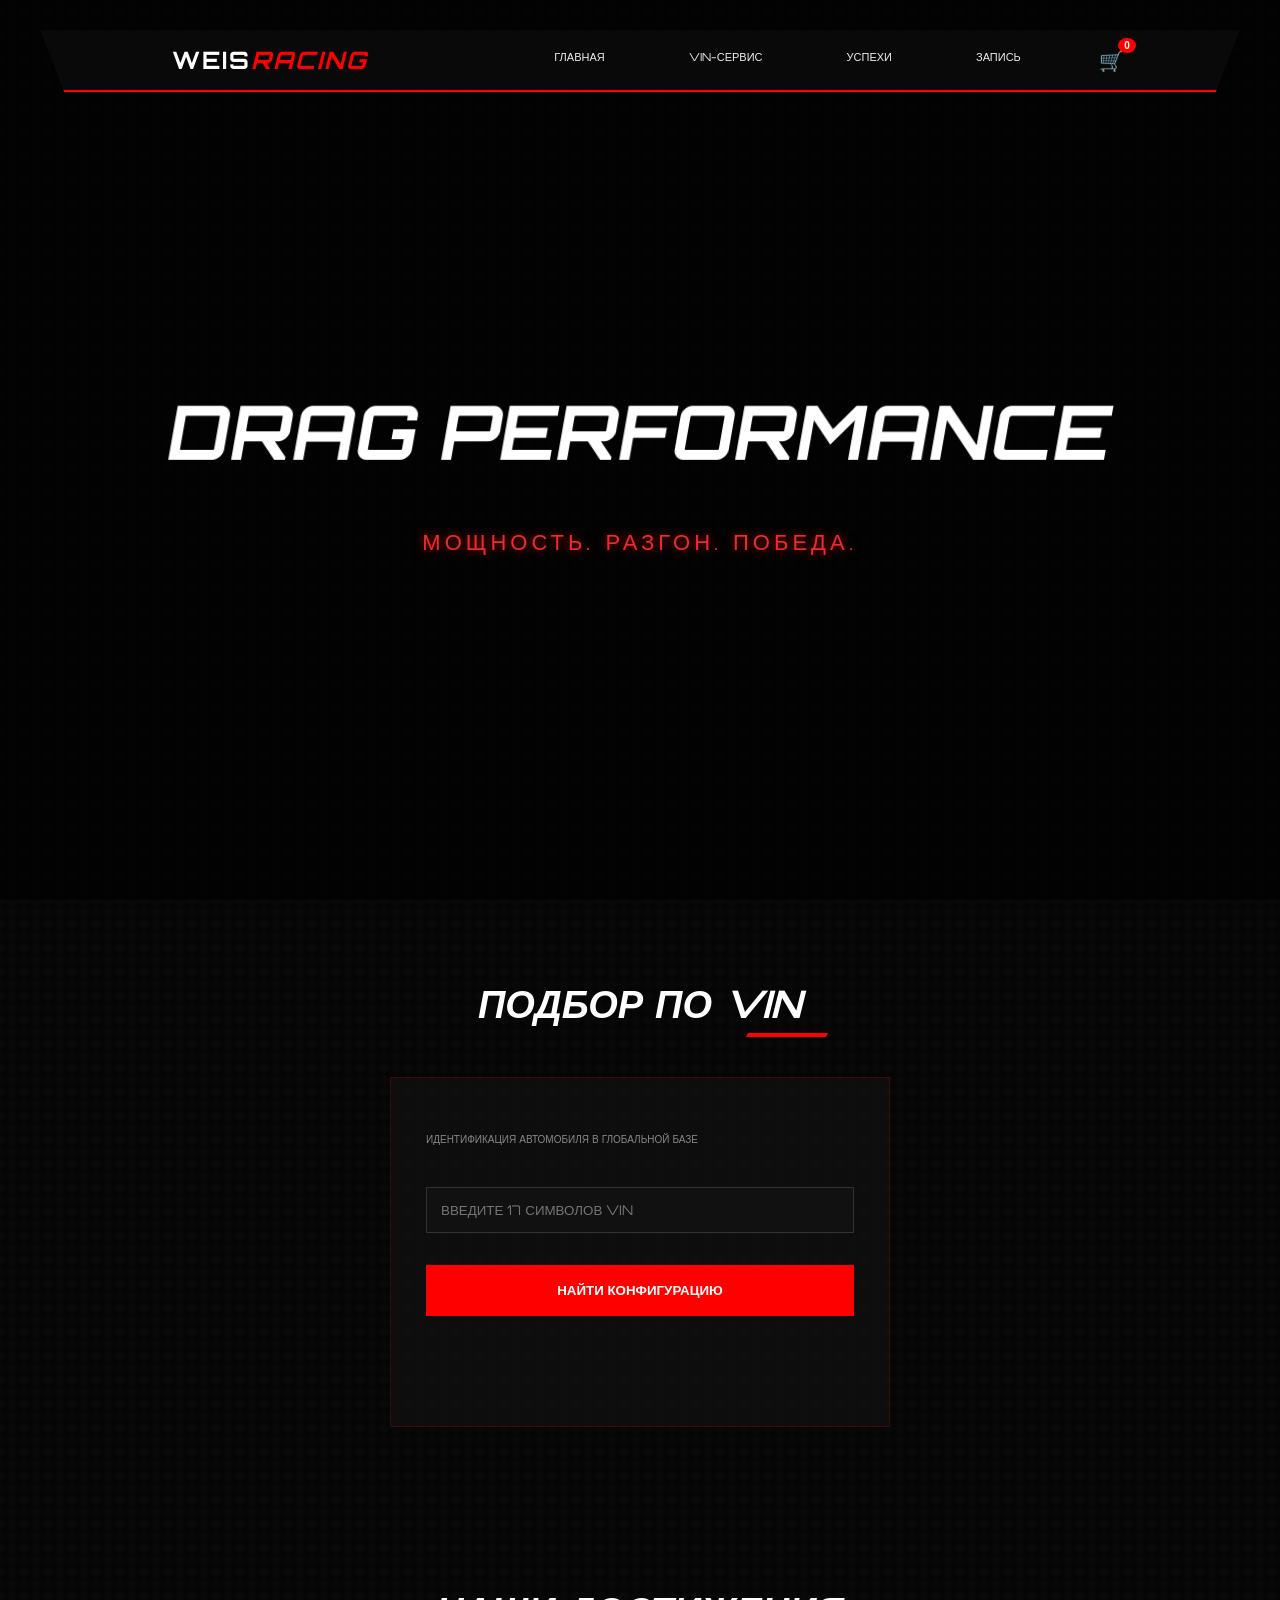
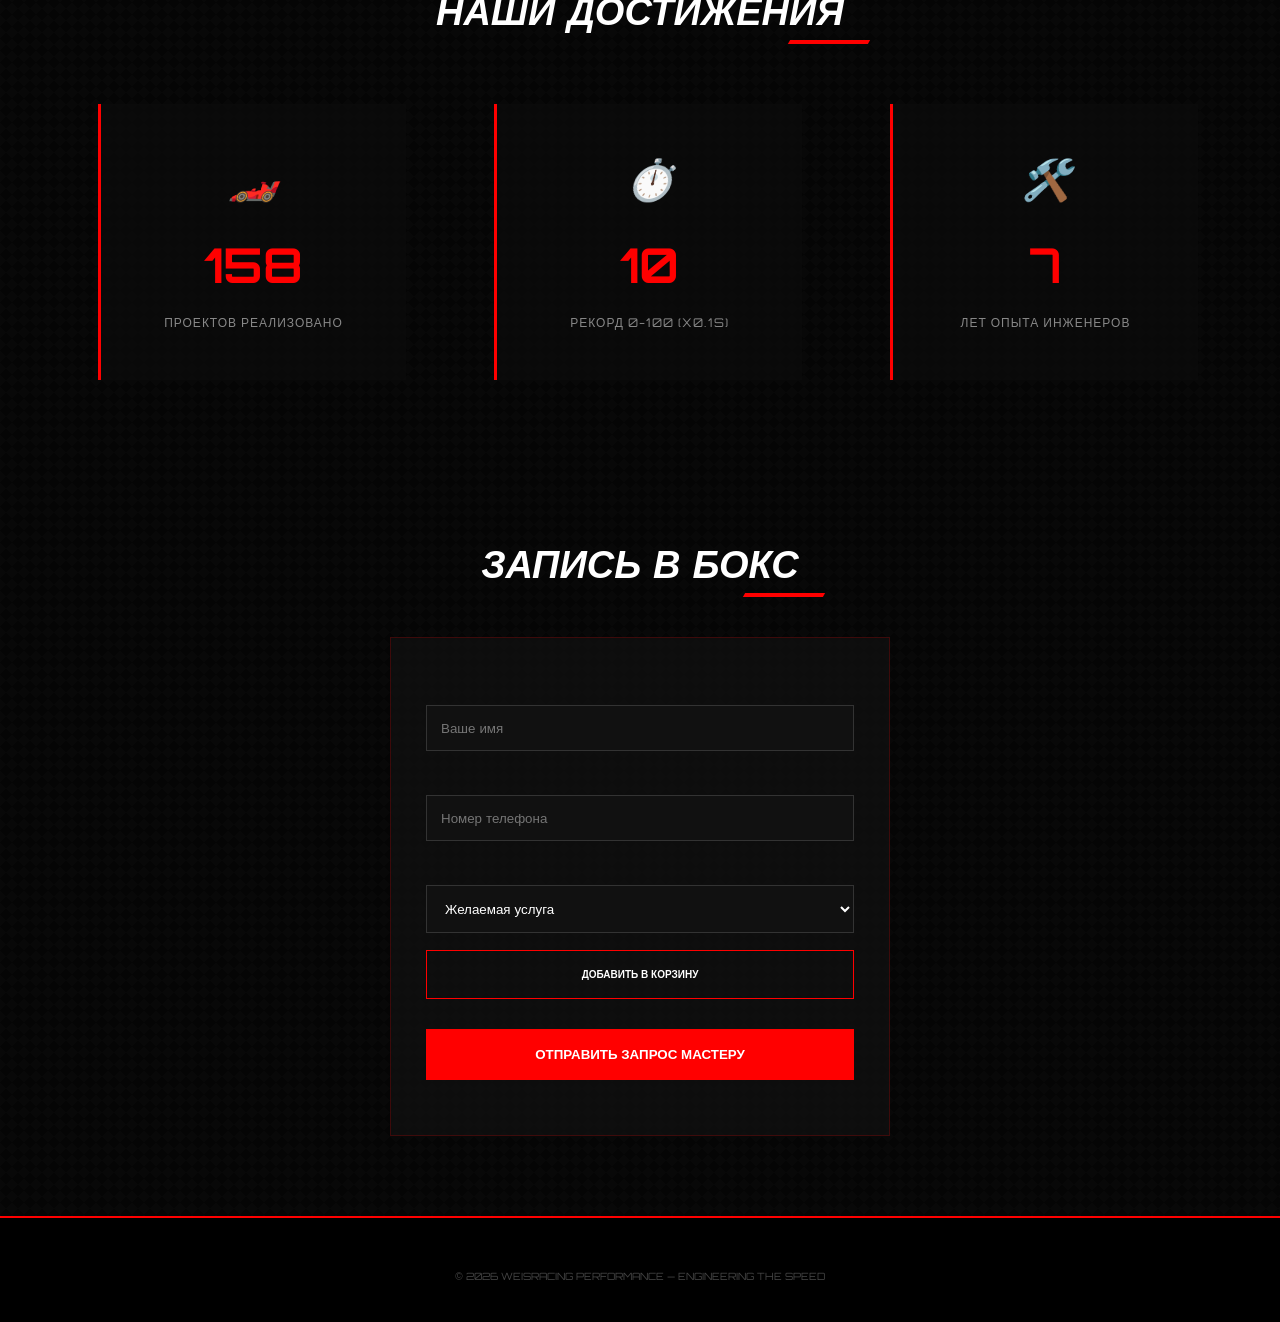
==== index.html @ c84c146c "Update index.html" ====
<!DOCTYPE html>
<html lang="ru">
<head>
    <meta charset="UTF-8">
    <meta name="viewport" content="width=device-width, initial-scale=1.0">
    <title>weisRacing | Drag Performance & Engineering</title>

    <link href="https://fonts.googleapis.com/css2?family=Orbitron:wght@400;700&display=swap" rel="stylesheet">

    <style>
        /* --- ГЛОБАЛЬНЫЕ СТИЛИ --- */
        * { margin: 0; padding: 0; box-sizing: border-box; }
        html { scroll-behavior: smooth; }
        ::-webkit-scrollbar { width: 8px; }
        ::-webkit-scrollbar-track { background: #050505; }
        ::-webkit-scrollbar-thumb { background: red; border-radius: 10px; }

        body { 
            font-family: 'Orbitron', sans-serif; 
            background-color: #050505;
            background-image: 
                linear-gradient(45deg, #080808 25%, transparent 25%), 
                linear-gradient(-45deg, #080808 25%, transparent 25%), 
                linear-gradient(45deg, transparent 75%, #080808 75%), 
                linear-gradient(-45deg, transparent 75%, #080808 75%);
            background-size: 12px 12px;
            color: white; 
            overflow-x: hidden;
        }

        /* --- АНИМАЦИИ --- */
        @keyframes heroEnter {
            0% { opacity: 0; transform: skewX(-10deg) scale(1.3); filter: blur(15px); }
            100% { opacity: 1; transform: skewX(-10deg) scale(1); filter: blur(0); }
        }

        @keyframes fadeInUp {
            0% { opacity: 0; transform: translateY(20px); }
            100% { opacity: 1; transform: translateY(0); }
        }

        /* --- ШАПКА --- */
        header { position: fixed; width: 100%; top: 0; z-index: 1000; background: transparent; padding: 10px 0; }
        .header-container {
            max-width: 1200px; margin: 0 auto; background: rgba(10, 10, 10, 0.96);
            backdrop-filter: blur(15px); display: flex; justify-content: space-between;
            align-items: center; padding: 15px 40px; border-bottom: 2px solid red;
            clip-path: polygon(0 0, 100% 0, 98% 100%, 2% 100%);
        }
        .logo { font-size: 24px; font-weight: 700; text-transform: uppercase; letter-spacing: 2px; }
        .logo-r { color: red; font-style: italic; }
        
        .header-right { display: flex; align-items: center; gap: 30px; }
        nav { display: flex; gap: 20px; }
        nav .nav-link { color: #eee; text-decoration: none; font-size: 11px; text-transform: uppercase; transition: 0.3s; }
        nav .nav-link:hover { color: red; }

        /* СТИЛЬ КОРЗИНЫ В ШАПКЕ */
        .cart-trigger { position: relative; cursor: pointer; font-size: 20px; transition: 0.3s; }
        .cart-trigger:hover { color: red; transform: scale(1.1); }
        .cart-badge { 
            position: absolute; top: -10px; right: -12px; background: red; color: white; 
            font-size: 10px; padding: 2px 6px; border-radius: 50%; font-family: sans-serif; font-weight: bold;
        }

        /* --- HERO --- */
        .hero { height: 100vh; display: flex; flex-direction: column; align-items: center; justify-content: center; position: relative; overflow: hidden; text-align: center; }
        .hero video { position: absolute; width: 100%; height: 100%; object-fit: cover; z-index: 0; }
        .hero::after { content: ''; position: absolute; width: 100%; height: 100%; background: rgba(0,0,0,0.6); z-index: 1; }
        
        .hero h2 {
            font-size: clamp(32px, 8vw, 75px); z-index: 2; text-transform: uppercase; 
            transform: skewX(-10deg); filter: drop-shadow(0 0 15px rgba(255, 0, 0, 0.8));
            animation: heroEnter 1.2s ease-out forwards;
        }
        
        .hero p {
            margin-top: 30px; font-size: clamp(14px, 4vw, 22px); z-index: 2; 
            text-transform: uppercase; letter-spacing: 4px; 
            color: rgba(255, 50, 50, 0.9); text-shadow: 0 0 10px rgba(255, 0, 0, 0.7);
            opacity: 0; animation: fadeInUp 1s ease-out 0.8s forwards;
        }

        /* --- СЕКЦИИ --- */
        .section { padding: 80px 20px; text-align: center; }
        .section h2 { font-size: clamp(24px, 5vw, 38px); text-transform: uppercase; margin-bottom: 50px; font-style: italic; position: relative; display: inline-block; }
        .section h2::after { content: ''; position: absolute; bottom: -10px; right: -25px; width: 80px; height: 4px; background: red; transform: skewX(-30deg); }

        /* --- ДОСТИЖЕНИЯ --- */
        .stats { display: flex; justify-content: center; gap: 30px; margin-top: 20px; flex-wrap: wrap; max-width: 1200px; margin-left: auto; margin-right: auto; }
        .stat { 
            flex: 1; min-width: 250px; padding: 30px; background: rgba(10,10,10,0.8); 
            border-left: 3px solid red; opacity: 0; transform: translateY(30px); transition: 0.8s ease-out;
        }
        .stat.active { opacity: 1; transform: translateY(0); }
        .stat-icon { font-size: 40px; display: block; margin-bottom: 10px; }
        .stat span { display: block; font-size: 48px; color: red; font-weight: bold; }
        .stat p { font-size: 12px; color: #888; text-transform: uppercase; letter-spacing: 1px; }

        /* --- КАРТОЧКИ ФОРМ --- */
        .card-box { 
            max-width: 500px; margin: 0 auto; text-align: left; padding: 35px; 
            background: rgba(15, 15, 15, 0.9); border: 1px solid rgba(255, 0, 0, 0.2); 
            transition: 0.4s; position: relative;
        }
        .card-box input, .card-box select { width: 100%; padding: 14px; margin: 12px 0; background: #111; border: 1px solid #333; color: white; font-family: inherit; outline: none; }
        .card-box button { width: 100%; padding: 18px; background: red; border: none; color: white; font-weight: bold; cursor: pointer; text-transform: uppercase; transition: 0.3s; }
        .card-box button:hover { background: #b30000; }

        /* Кнопка "В корзину" внутри селекта/формы */
        .add-to-cart-btn { background: transparent !important; border: 1px solid red !important; margin-top: 5px !important; font-size: 10px; }
        .add-to-cart-btn:hover { background: red !important; }

        .res-box { margin-top: 15px; font-size: 13px; color: #aaa; min-height: 20px; }

        /* --- ВЫЕЗЖАЮЩАЯ КОРЗИНА --- */
        .side-cart {
            position: fixed; top: 0; right: -400px; width: 380px; height: 100%;
            background: rgba(5, 5, 5, 0.98); backdrop-filter: blur(20px);
            z-index: 2000; transition: 0.5s cubic-bezier(0.4, 0, 0.2, 1);
            border-left: 2px solid red; padding: 40px;
            display: flex; flex-direction: column;
        }
        .side-cart.open { right: 0; }
        .cart-header { display: flex; justify-content: space-between; align-items: center; border-bottom: 1px solid #222; padding-bottom: 20px; margin-bottom: 20px; }
        .cart-close { cursor: pointer; color: red; font-size: 24px; }
        .cart-items-list { flex-grow: 1; overflow-y: auto; }
        .cart-item { display: flex; justify-content: space-between; align-items: center; background: #111; padding: 15px; margin-bottom: 10px; border-left: 2px solid red; }
        .cart-item-title { font-size: 12px; text-transform: uppercase; }
        .cart-item-remove { color: #555; cursor: pointer; transition: 0.3s; }
        .cart-item-remove:hover { color: red; }
        .cart-footer { border-top: 1px solid #222; padding-top: 20px; }
        .total-price { font-size: 20px; text-align: right; margin-bottom: 20px; }
        .checkout-btn { width: 100%; padding: 15px; background: red; color: white; border: none; font-weight: bold; text-transform: uppercase; cursor: pointer; }

        footer { padding: 40px; background: #000; border-top: 2px solid red; text-align: center; color: #444; font-size: 10px; }

        @media (max-width: 768px) {
            .header-container { clip-path: none; flex-direction: column; }
            .hero h2 { font-size: 32px; }
            .side-cart { width: 100%; right: -100%; }
        }
    </style>
</head>
<body>

<div id="sideCart" class="side-cart">
    <div class="cart-header">
        <h3>КОРЗИНА</h3>
        <span class="cart-close" onclick="toggleCart()">×</span>
    </div>
    <div id="cartItemsList" class="cart-items-list">
        </div>
    <div class="cart-footer">
        <div class="total-price">ИТОГО: <span id="cartTotal">0</span> ₽</div>
        <button class="checkout-btn" onclick="alert('Переход к оплате...')">ОФОРМИТЬ ЗАКАЗ</button>
    </div>
</div>

<header>
    <div class="header-container">
        <div class="logo">weis<span class="logo-r">Racing</span></div>
        <div class="header-right">
            <nav>
                <a href="#" class="nav-link">Главная</a>
                <a href="#vin" class="nav-link">VIN-Сервис</a>
                <a href="#achievements" class="nav-link">Успехи</a>
                <a href="#booking" class="nav-link">Запись</a>
            </nav>
            <div class="cart-trigger" onclick="toggleCart()">
                🛒 <span class="cart-badge" id="cartBadge">0</span>
            </div>
        </div>
    </div>
</header>

<section class="hero">
    <video autoplay muted loop playsinline><source src="cars.mp4" type="video/mp4"></video>
    <h2>DRAG PERFORMANCE</h2>
    <p>Мощность. Разгон. Победа.</p>
</section>

<section id="vin" class="section">
    <h2>Подбор по VIN</h2>
    <div class="card-box">
        <p style="font-size: 10px; color: #888; margin-bottom: 10px; text-transform: uppercase;">Идентификация автомобиля в глобальной базе</p>
        <input type="text" id="vin-input" placeholder="Введите 17 символов VIN" maxlength="17" style="text-transform: uppercase;">
        <button onclick="checkVin()">Найти конфигурацию</button>
        <div id="vin-res" class="res-box"></div>
    </div>
</section>

<section id="achievements" class="section">
    <h2>Наши достижения</h2>
    <div class="stats">
        <div class="stat">
            <i class="stat-icon">🏎️</i>
            <span class="counter" data-target="350">0</span>
            <p>Проектов реализовано</p>
        </div>
        <div class="stat">
            <i class="stat-icon">⏱️</i>
            <span class="counter" data-target="21">0</span>
            <p>Рекорд 0-100 (x0.1s)</p>
        </div>
        <div class="stat">
            <i class="stat-icon">🛠️</i>
            <span class="counter" data-target="15">0</span>
            <p>Лет опыта инженеров</p>
        </div>
    </div>
</section>

<section id="booking" class="section">
    <h2>Запись в бокс</h2>
    <div class="card-box">
        <form onsubmit="event.preventDefault(); alert('Заявка принята! Инженер свяжется с вами в ближайшее время.');">
            <input type="text" placeholder="Ваше имя" required>
            <input type="tel" placeholder="Номер телефона" required>
            <select id="serviceSelect" required>
                <option value="" disabled selected>Желаемая услуга</option>
                <option data-price="25000">Чип-тюнинг Stage 1</option>
                <option data-price="45000">Чип-тюнинг Stage 2</option>
                <option data-price="15000">Диагностика ЭБУ</option>
            </select>
            <button type="button" class="add-to-cart-btn" onclick="addToCartFromForm()">Добавить в корзину</button>
            <button type="submit" style="margin-top: 10px;">Отправить запрос мастеру</button>
        </form>
    </div>
</section>

<footer>
    <p>© 2026 WEISRACING PERFORMANCE — ENGINEERING THE SPEED</p>
</footer>

<script>
// ЛОГИКА КОРЗИНЫ
let cart = JSON.parse(localStorage.getItem('weisCart')) || [];

function toggleCart() {
    document.getElementById('sideCart').classList.toggle('open');
}

function addToCartFromForm() {
    const select = document.getElementById('serviceSelect');
    const selectedOption = select.options[select.selectedIndex];
    
    if (select.value === "") {
        alert("Выберите услугу!");
        return;
    }

    const item = {
        id: Date.now(),
        name: selectedOption.text,
        price: parseInt(selectedOption.getAttribute('data-price'))
    };

    cart.push(item);
    updateCartUI();
    if(!document.getElementById('sideCart').classList.contains('open')) toggleCart();
}

function removeFromCart(id) {
    cart = cart.filter(item => item.id !== id);
    updateCartUI();
}

function updateCartUI() {
    const list = document.getElementById('cartItemsList');
    const badge = document.getElementById('cartBadge');
    const total = document.getElementById('cartTotal');
    
    list.innerHTML = '';
    let totalPrice = 0;

    cart.forEach(item => {
        totalPrice += item.price;
        list.innerHTML += `
            <div class="cart-item">
                <div class="cart-item-info">
                    <div class="cart-item-title">${item.name}</div>
                    <div style="color:red; font-size:12px;">${item.price.toLocaleString()} ₽</div>
                </div>
                <div class="cart-item-remove" onclick="removeFromCart(${item.id})">×</div>
            </div>
        `;
    });

    badge.innerText = cart.length;
    total.innerText = totalPrice.toLocaleString();
    localStorage.setItem('weisCart', JSON.stringify(cart));
}

// Инициализация корзины при загрузке
updateCartUI();

// ЛОГИКА VIN
async function checkVin() {
    const vin = document.getElementById('vin-input').value.toUpperCase();
    const res = document.getElementById('vin-res');
    if(vin.length !== 17) { res.innerHTML = "<span style='color:red'>ОШИБКА: НУЖНО 17 СИМВОЛОВ</span>"; return; }
    
    res.innerText = "ЗАПРОС К СЕРВЕРУ NHTSA...";
    try {
        const response = await fetch(`https://vpic.nhtsa.dot.gov/api/vehicles/decodevin/${vin}?format=json`);
        const data = await response.json();
        const brand = data.Results.find(i => i.VariableId === 26)?.Value;
        const model = data.Results.find(i => i.VariableId === 28)?.Value;
        const year = data.Results.find(i => i.VariableId === 29)?.Value;

        if(brand) {
            res.innerHTML = `НАЙДЕНО: <span style="color:white">${year || ''} ${brand} ${model || ''}</span><br><p style="color:red; font-size:10px; margin-top:5px;">ДАННЫЕ ПЕРЕДАНЫ МАСТЕРУ ДЛЯ ОЦЕНКИ STAGE</p>`;
        } else { res.innerText = "АВТОМОБИЛЬ НЕ НАЙДЕН В БАЗЕ"; }
    } catch(e) { res.innerText = "ОШИБКА ПОДКЛЮЧЕНИЯ К БАЗЕ"; }
}

// АНИМАЦИЯ ДОСТИЖЕНИЙ
const statsSection = document.querySelector('.stats');
const statCards = document.querySelectorAll('.stat');
const counters = document.querySelectorAll('.counter');
let started = false;

function startCounters() {
    counters.forEach(c => {
        const target = +c.dataset.target;
        let current = 0;
        const increment = target / 40;
        const update = () => {
            current += increment;
            if (current < target) {
                c.innerText = Math.ceil(current);
                setTimeout(update, 40);
            } else { c.innerText = target; }
        };
        update();
    });
}

window.addEventListener('scroll', () => {
    const rect = statsSection.getBoundingClientRect();
    if (!started && rect.top < window.innerHeight - 100) {
        started = true;
        statCards.forEach((card, index) => {
            setTimeout(() => card.classList.add('active'), index * 200);
        });
        startCounters();
    }
});
</script>

</body>
</html>
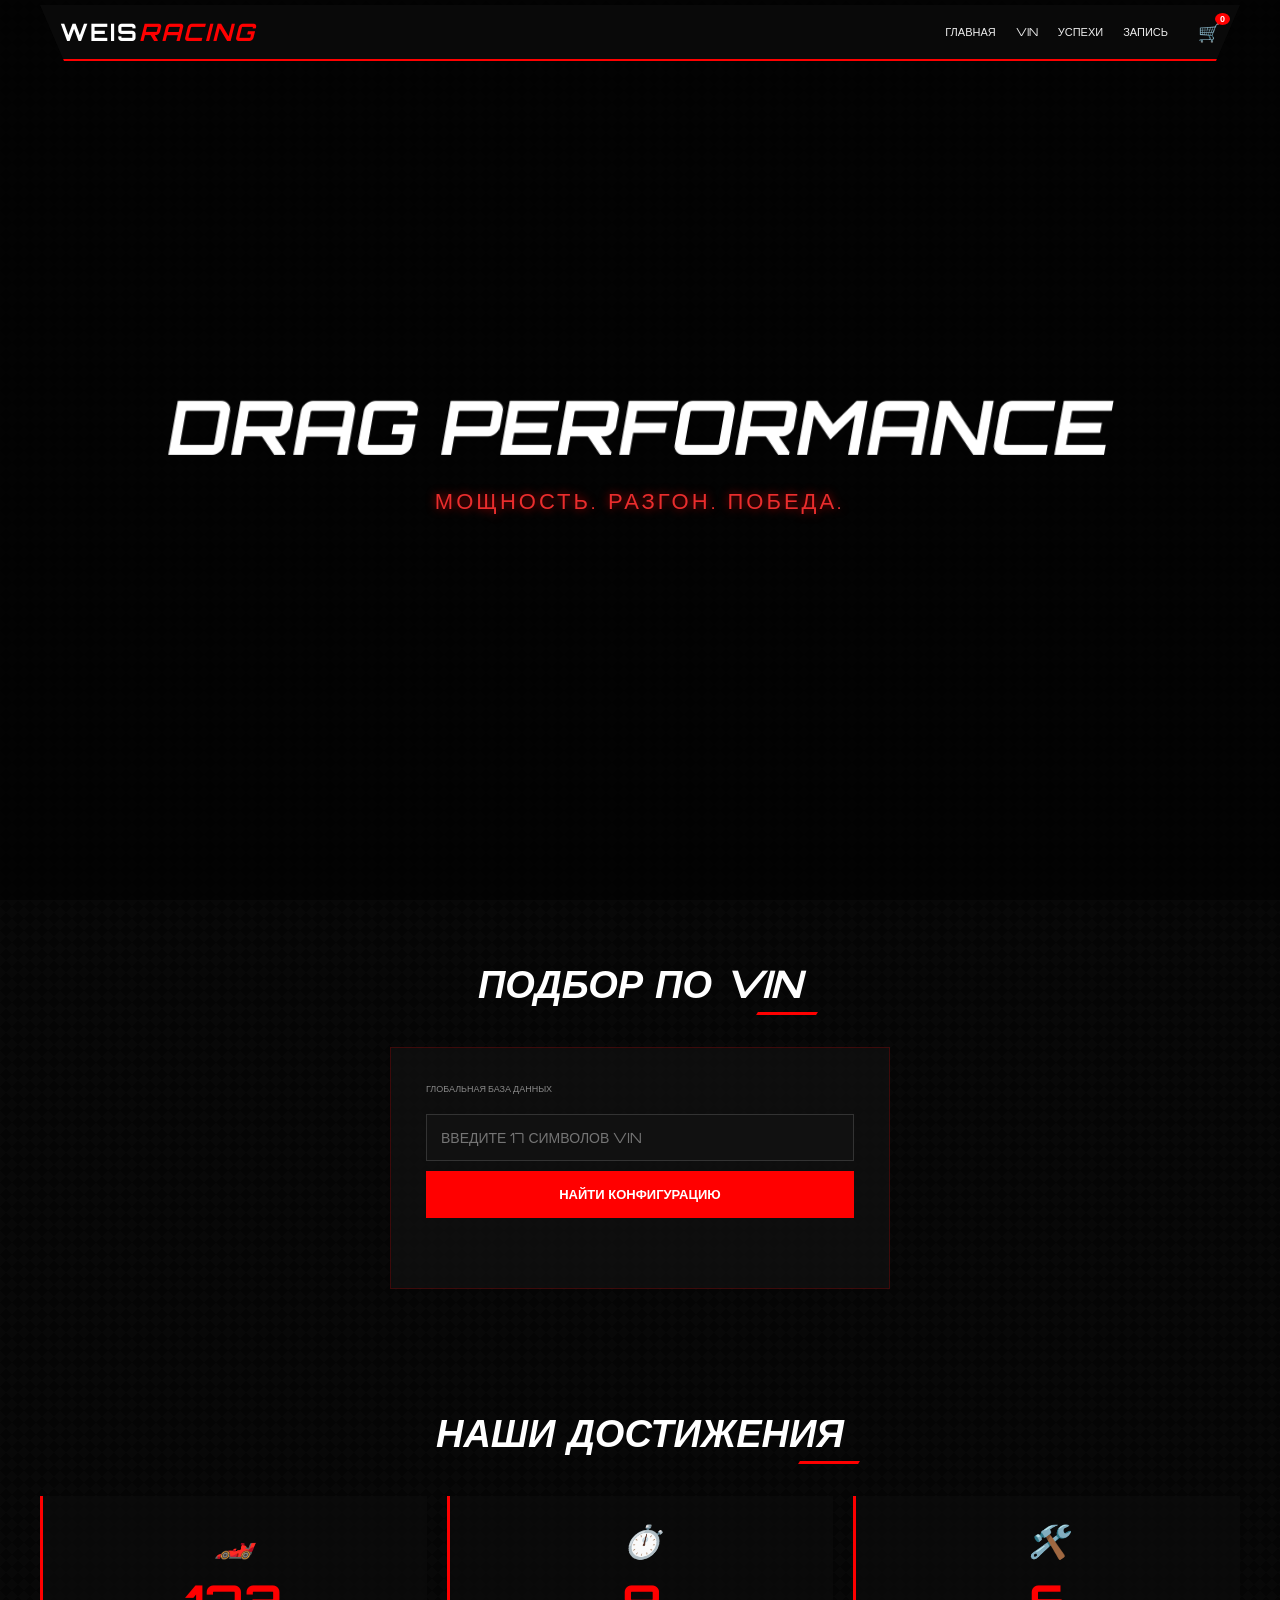
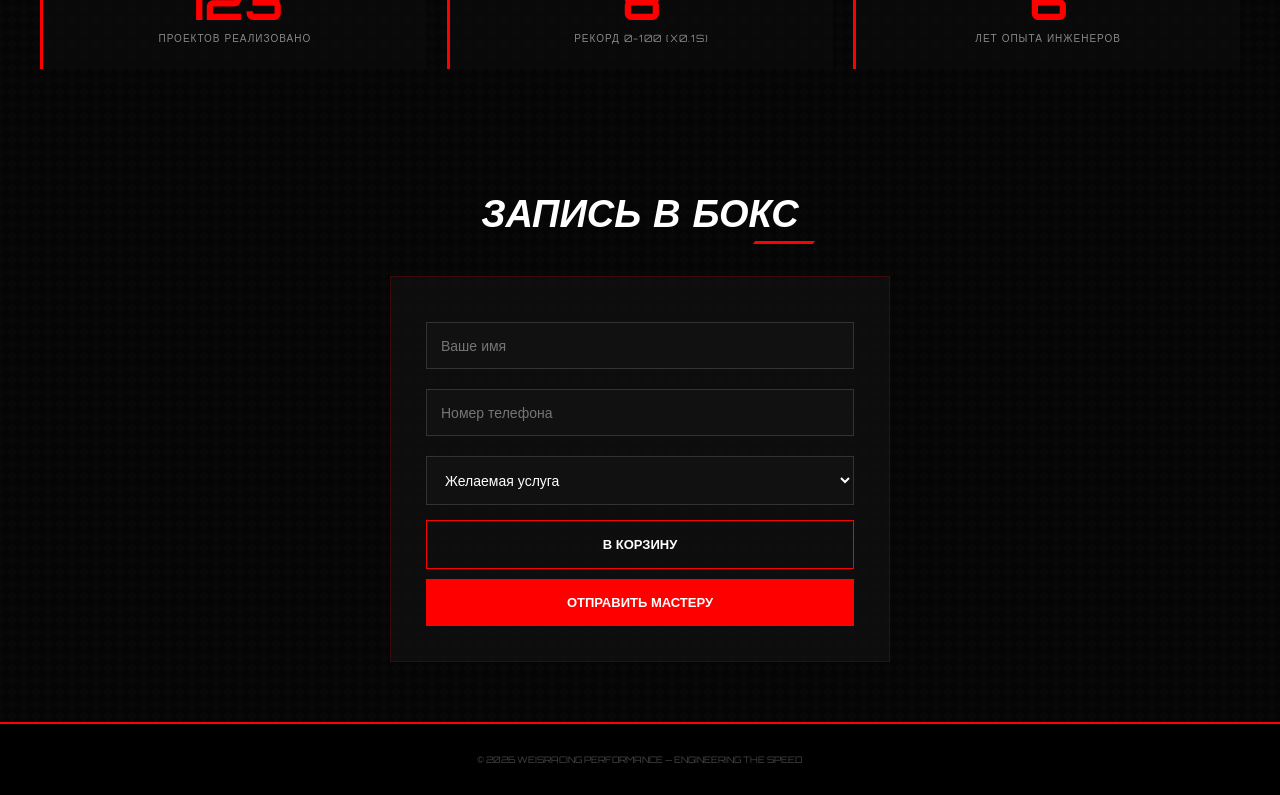
==== commit d95aa870: "Update index.html" ====
--- a/index.html
+++ b/index.html
@@ -11,7 +11,7 @@
         /* --- ГЛОБАЛЬНЫЕ СТИЛИ --- */
         * { margin: 0; padding: 0; box-sizing: border-box; }
         html { scroll-behavior: smooth; }
-        ::-webkit-scrollbar { width: 8px; }
+        ::-webkit-scrollbar { width: 6px; }
         ::-webkit-scrollbar-track { background: #050505; }
         ::-webkit-scrollbar-thumb { background: red; border-radius: 10px; }
 
@@ -30,7 +30,7 @@
 
         /* --- АНИМАЦИИ --- */
         @keyframes heroEnter {
-            0% { opacity: 0; transform: skewX(-10deg) scale(1.3); filter: blur(15px); }
+            0% { opacity: 0; transform: skewX(-10deg) scale(1.1); filter: blur(15px); }
             100% { opacity: 1; transform: skewX(-10deg) scale(1); filter: blur(0); }
         }
 
@@ -40,105 +40,106 @@
         }
 
         /* --- ШАПКА --- */
-        header { position: fixed; width: 100%; top: 0; z-index: 1000; background: transparent; padding: 10px 0; }
+        header { position: fixed; width: 100%; top: 0; z-index: 1000; background: transparent; padding: 5px 0; }
         .header-container {
             max-width: 1200px; margin: 0 auto; background: rgba(10, 10, 10, 0.96);
             backdrop-filter: blur(15px); display: flex; justify-content: space-between;
-            align-items: center; padding: 15px 40px; border-bottom: 2px solid red;
+            align-items: center; padding: 12px 20px; border-bottom: 2px solid red;
             clip-path: polygon(0 0, 100% 0, 98% 100%, 2% 100%);
         }
-        .logo { font-size: 24px; font-weight: 700; text-transform: uppercase; letter-spacing: 2px; }
+        .logo { font-size: clamp(18px, 4vw, 24px); font-weight: 700; text-transform: uppercase; letter-spacing: 2px; }
         .logo-r { color: red; font-style: italic; }
         
-        .header-right { display: flex; align-items: center; gap: 30px; }
-        nav { display: flex; gap: 20px; }
-        nav .nav-link { color: #eee; text-decoration: none; font-size: 11px; text-transform: uppercase; transition: 0.3s; }
+        .header-right { display: flex; align-items: center; gap: clamp(10px, 3vw, 30px); }
+        nav { display: flex; gap: clamp(10px, 2vw, 20px); }
+        nav .nav-link { color: #eee; text-decoration: none; font-size: clamp(8px, 1.5vw, 11px); text-transform: uppercase; transition: 0.3s; }
         nav .nav-link:hover { color: red; }
 
-        /* СТИЛЬ КОРЗИНЫ В ШАПКЕ */
-        .cart-trigger { position: relative; cursor: pointer; font-size: 20px; transition: 0.3s; }
+        /* ИКОНКА КОРЗИНЫ */
+        .cart-trigger { position: relative; cursor: pointer; font-size: 18px; transition: 0.3s; }
         .cart-trigger:hover { color: red; transform: scale(1.1); }
         .cart-badge { 
-            position: absolute; top: -10px; right: -12px; background: red; color: white; 
-            font-size: 10px; padding: 2px 6px; border-radius: 50%; font-family: sans-serif; font-weight: bold;
+            position: absolute; top: -8px; right: -10px; background: red; color: white; 
+            font-size: 9px; padding: 1px 5px; border-radius: 50%; font-family: sans-serif; font-weight: bold;
         }
 
         /* --- HERO --- */
-        .hero { height: 100vh; display: flex; flex-direction: column; align-items: center; justify-content: center; position: relative; overflow: hidden; text-align: center; }
+        .hero { height: 100vh; display: flex; flex-direction: column; align-items: center; justify-content: center; position: relative; overflow: hidden; text-align: center; padding: 0 15px; }
         .hero video { position: absolute; width: 100%; height: 100%; object-fit: cover; z-index: 0; }
         .hero::after { content: ''; position: absolute; width: 100%; height: 100%; background: rgba(0,0,0,0.6); z-index: 1; }
         
         .hero h2 {
-            font-size: clamp(32px, 8vw, 75px); z-index: 2; text-transform: uppercase; 
+            font-size: clamp(28px, 9vw, 75px); z-index: 2; text-transform: uppercase; 
             transform: skewX(-10deg); filter: drop-shadow(0 0 15px rgba(255, 0, 0, 0.8));
             animation: heroEnter 1.2s ease-out forwards;
+            line-height: 1.1;
         }
         
         .hero p {
-            margin-top: 30px; font-size: clamp(14px, 4vw, 22px); z-index: 2; 
-            text-transform: uppercase; letter-spacing: 4px; 
+            margin-top: 20px; font-size: clamp(12px, 3vw, 22px); z-index: 2; 
+            text-transform: uppercase; letter-spacing: 3px; 
             color: rgba(255, 50, 50, 0.9); text-shadow: 0 0 10px rgba(255, 0, 0, 0.7);
             opacity: 0; animation: fadeInUp 1s ease-out 0.8s forwards;
         }
 
         /* --- СЕКЦИИ --- */
-        .section { padding: 80px 20px; text-align: center; }
-        .section h2 { font-size: clamp(24px, 5vw, 38px); text-transform: uppercase; margin-bottom: 50px; font-style: italic; position: relative; display: inline-block; }
-        .section h2::after { content: ''; position: absolute; bottom: -10px; right: -25px; width: 80px; height: 4px; background: red; transform: skewX(-30deg); }
+        .section { padding: 60px 20px; text-align: center; }
+        .section h2 { font-size: clamp(20px, 5vw, 38px); text-transform: uppercase; margin-bottom: 40px; font-style: italic; position: relative; display: inline-block; }
+        .section h2::after { content: ''; position: absolute; bottom: -8px; right: -15px; width: 60px; height: 3px; background: red; transform: skewX(-30deg); }
 
         /* --- ДОСТИЖЕНИЯ --- */
-        .stats { display: flex; justify-content: center; gap: 30px; margin-top: 20px; flex-wrap: wrap; max-width: 1200px; margin-left: auto; margin-right: auto; }
+        .stats { display: flex; justify-content: center; gap: 20px; margin-top: 20px; flex-wrap: wrap; max-width: 1200px; margin: 0 auto; }
         .stat { 
-            flex: 1; min-width: 250px; padding: 30px; background: rgba(10,10,10,0.8); 
+            flex: 1; min-width: 280px; padding: 25px; background: rgba(10,10,10,0.8); 
             border-left: 3px solid red; opacity: 0; transform: translateY(30px); transition: 0.8s ease-out;
         }
         .stat.active { opacity: 1; transform: translateY(0); }
-        .stat-icon { font-size: 40px; display: block; margin-bottom: 10px; }
-        .stat span { display: block; font-size: 48px; color: red; font-weight: bold; }
-        .stat p { font-size: 12px; color: #888; text-transform: uppercase; letter-spacing: 1px; }
+        .stat-icon { font-size: 32px; display: block; margin-bottom: 10px; }
+        .stat span { display: block; font-size: clamp(32px, 6vw, 48px); color: red; font-weight: bold; }
+        .stat p { font-size: 10px; color: #888; text-transform: uppercase; letter-spacing: 1px; }
 
         /* --- КАРТОЧКИ ФОРМ --- */
         .card-box { 
-            max-width: 500px; margin: 0 auto; text-align: left; padding: 35px; 
+            max-width: 500px; margin: 0 auto; text-align: left; padding: clamp(20px, 5vw, 35px); 
             background: rgba(15, 15, 15, 0.9); border: 1px solid rgba(255, 0, 0, 0.2); 
             transition: 0.4s; position: relative;
         }
-        .card-box input, .card-box select { width: 100%; padding: 14px; margin: 12px 0; background: #111; border: 1px solid #333; color: white; font-family: inherit; outline: none; }
-        .card-box button { width: 100%; padding: 18px; background: red; border: none; color: white; font-weight: bold; cursor: pointer; text-transform: uppercase; transition: 0.3s; }
+        .card-box input, .card-box select { width: 100%; padding: 14px; margin: 10px 0; background: #111; border: 1px solid #333; color: white; font-family: inherit; outline: none; font-size: 14px; }
+        .card-box button { width: 100%; padding: 16px; background: red; border: none; color: white; font-weight: bold; cursor: pointer; text-transform: uppercase; transition: 0.3s; font-size: 13px; }
         .card-box button:hover { background: #b30000; }
 
-        /* Кнопка "В корзину" внутри селекта/формы */
-        .add-to-cart-btn { background: transparent !important; border: 1px solid red !important; margin-top: 5px !important; font-size: 10px; }
+        .add-to-cart-btn { background: transparent !important; border: 1px solid red !important; margin-top: 5px !important; }
         .add-to-cart-btn:hover { background: red !important; }
 
-        .res-box { margin-top: 15px; font-size: 13px; color: #aaa; min-height: 20px; }
+        .res-box { margin-top: 15px; font-size: 13px; color: #aaa; min-height: 20px; word-break: break-all; }
 
         /* --- ВЫЕЗЖАЮЩАЯ КОРЗИНА --- */
         .side-cart {
-            position: fixed; top: 0; right: -400px; width: 380px; height: 100%;
+            position: fixed; top: 0; right: -100%; width: 100%; max-width: 400px; height: 100%;
             background: rgba(5, 5, 5, 0.98); backdrop-filter: blur(20px);
             z-index: 2000; transition: 0.5s cubic-bezier(0.4, 0, 0.2, 1);
-            border-left: 2px solid red; padding: 40px;
+            border-left: 2px solid red; padding: 30px 20px;
             display: flex; flex-direction: column;
         }
         .side-cart.open { right: 0; }
-        .cart-header { display: flex; justify-content: space-between; align-items: center; border-bottom: 1px solid #222; padding-bottom: 20px; margin-bottom: 20px; }
-        .cart-close { cursor: pointer; color: red; font-size: 24px; }
-        .cart-items-list { flex-grow: 1; overflow-y: auto; }
-        .cart-item { display: flex; justify-content: space-between; align-items: center; background: #111; padding: 15px; margin-bottom: 10px; border-left: 2px solid red; }
-        .cart-item-title { font-size: 12px; text-transform: uppercase; }
-        .cart-item-remove { color: #555; cursor: pointer; transition: 0.3s; }
-        .cart-item-remove:hover { color: red; }
-        .cart-footer { border-top: 1px solid #222; padding-top: 20px; }
-        .total-price { font-size: 20px; text-align: right; margin-bottom: 20px; }
+        .cart-header { display: flex; justify-content: space-between; align-items: center; border-bottom: 1px solid #222; padding-bottom: 15px; margin-bottom: 15px; }
+        .cart-close { cursor: pointer; color: red; font-size: 28px; }
+        .cart-items-list { flex-grow: 1; overflow-y: auto; padding-right: 5px; }
+        .cart-item { display: flex; justify-content: space-between; align-items: center; background: #111; padding: 12px; margin-bottom: 10px; border-left: 2px solid red; }
+        .cart-item-title { font-size: 11px; text-transform: uppercase; }
+        .cart-item-remove { color: #555; cursor: pointer; font-size: 20px; padding-left: 10px; }
+        .cart-footer { border-top: 1px solid #222; padding-top: 15px; }
+        .total-price { font-size: 18px; text-align: right; margin-bottom: 15px; }
         .checkout-btn { width: 100%; padding: 15px; background: red; color: white; border: none; font-weight: bold; text-transform: uppercase; cursor: pointer; }
 
-        footer { padding: 40px; background: #000; border-top: 2px solid red; text-align: center; color: #444; font-size: 10px; }
-
+        footer { padding: 30px; background: #000; border-top: 2px solid red; text-align: center; color: #444; font-size: 9px; }
+
+        /* АДАПТАЦИЯ ПОД МОБИЛКИ */
         @media (max-width: 768px) {
-            .header-container { clip-path: none; flex-direction: column; }
-            .hero h2 { font-size: 32px; }
-            .side-cart { width: 100%; right: -100%; }
+            .header-container { clip-path: none; padding: 10px 15px; }
+            nav { display: none; } /* Скрываем текст меню на мобилках */
+            .hero h2 { transform: skewX(-5deg); }
+            .stat { min-width: 100%; }
         }
     </style>
 </head>
@@ -146,11 +147,10 @@
 
 <div id="sideCart" class="side-cart">
     <div class="cart-header">
-        <h3>КОРЗИНА</h3>
+        <h3 style="font-size: 16px;">КОРЗИНА</h3>
         <span class="cart-close" onclick="toggleCart()">×</span>
     </div>
-    <div id="cartItemsList" class="cart-items-list">
-        </div>
+    <div id="cartItemsList" class="cart-items-list"></div>
     <div class="cart-footer">
         <div class="total-price">ИТОГО: <span id="cartTotal">0</span> ₽</div>
         <button class="checkout-btn" onclick="alert('Переход к оплате...')">ОФОРМИТЬ ЗАКАЗ</button>
@@ -158,83 +158,83 @@
 </div>
 
 <header>
-    <div class="header-container">
-        <div class="logo">weis<span class="logo-r">Racing</span></div>
+    <div class="header-container">
+        <div class="logo">weis<span class="logo-r">Racing</span></div>
         <div class="header-right">
-            <nav>
-                <a href="#" class="nav-link">Главная</a>
-                <a href="#vin" class="nav-link">VIN-Сервис</a>
-                <a href="#achievements" class="nav-link">Успехи</a>
-                <a href="#booking" class="nav-link">Запись</a>
-            </nav>
+            <nav>
+                <a href="#" class="nav-link">Главная</a>
+                <a href="#vin" class="nav-link">VIN</a>
+                <a href="#achievements" class="nav-link">Успехи</a>
+                <a href="#booking" class="nav-link">Запись</a>
+            </nav>
             <div class="cart-trigger" onclick="toggleCart()">
                 🛒 <span class="cart-badge" id="cartBadge">0</span>
             </div>
         </div>
-    </div>
+    </div>
 </header>
 
 <section class="hero">
-    <video autoplay muted loop playsinline><source src="cars.mp4" type="video/mp4"></video>
-    <h2>DRAG PERFORMANCE</h2>
-    <p>Мощность. Разгон. Победа.</p>
+    <video autoplay muted loop playsinline><source src="../vids/cars.mp4" type="video/mp4"></video>
+    <h2>DRAG PERFORMANCE</h2>
+    <p>Мощность. Разгон. Победа.</p>
 </section>
 
 <section id="vin" class="section">
-    <h2>Подбор по VIN</h2>
-    <div class="card-box">
-        <p style="font-size: 10px; color: #888; margin-bottom: 10px; text-transform: uppercase;">Идентификация автомобиля в глобальной базе</p>
-        <input type="text" id="vin-input" placeholder="Введите 17 символов VIN" maxlength="17" style="text-transform: uppercase;">
-        <button onclick="checkVin()">Найти конфигурацию</button>
-        <div id="vin-res" class="res-box"></div>
-    </div>
+    <h2>Подбор по VIN</h2>
+    <div class="card-box">
+        <p style="font-size: 9px; color: #888; margin-bottom: 10px; text-transform: uppercase;">Глобальная база данных</p>
+        <input type="text" id="vin-input" placeholder="Введите 17 символов VIN" maxlength="17" style="text-transform: uppercase;">
+        <button onclick="checkVin()">Найти конфигурацию</button>
+        <div id="vin-res" class="res-box"></div>
+    </div>
 </section>
 
 <section id="achievements" class="section">
-    <h2>Наши достижения</h2>
-    <div class="stats">
-        <div class="stat">
-            <i class="stat-icon">🏎️</i>
-            <span class="counter" data-target="350">0</span>
-            <p>Проектов реализовано</p>
-        </div>
-        <div class="stat">
-            <i class="stat-icon">⏱️</i>
-            <span class="counter" data-target="21">0</span>
-            <p>Рекорд 0-100 (x0.1s)</p>
-        </div>
-        <div class="stat">
-            <i class="stat-icon">🛠️</i>
-            <span class="counter" data-target="15">0</span>
-            <p>Лет опыта инженеров</p>
-        </div>
-    </div>
+    <h2>Наши достижения</h2>
+    <div class="stats">
+        <div class="stat">
+            <i class="stat-icon">🏎️</i>
+            <span class="counter" data-target="350">0</span>
+            <p>Проектов реализовано</p>
+        </div>
+        <div class="stat">
+            <i class="stat-icon">⏱️</i>
+            <span class="counter" data-target="21">0</span>
+            <p>Рекорд 0-100 (x0.1s)</p>
+        </div>
+        <div class="stat">
+            <i class="stat-icon">🛠️</i>
+            <span class="counter" data-target="15">0</span>
+            <p>Лет опыта инженеров</p>
+        </div>
+    </div>
 </section>
 
 <section id="booking" class="section">
-    <h2>Запись в бокс</h2>
-    <div class="card-box">
-        <form onsubmit="event.preventDefault(); alert('Заявка принята! Инженер свяжется с вами в ближайшее время.');">
-            <input type="text" placeholder="Ваше имя" required>
-            <input type="tel" placeholder="Номер телефона" required>
-            <select id="serviceSelect" required>
-                <option value="" disabled selected>Желаемая услуга</option>
-                <option data-price="25000">Чип-тюнинг Stage 1</option>
-                <option data-price="45000">Чип-тюнинг Stage 2</option>
-                <option data-price="15000">Диагностика ЭБУ</option>
-            </select>
-            <button type="button" class="add-to-cart-btn" onclick="addToCartFromForm()">Добавить в корзину</button>
-            <button type="submit" style="margin-top: 10px;">Отправить запрос мастеру</button>
+    <h2>Запись в бокс</h2>
+    <div class="card-box">
+        <form onsubmit="event.preventDefault(); alert('Заявка принята! Инженер свяжется с вами.');">
+            <input type="text" placeholder="Ваше имя" required>
+            <input type="tel" placeholder="Номер телефона" required>
+            <select id="serviceSelect" required>
+                <option value="" disabled selected>Желаемая услуга</option>
+                <option data-price="25000">Чип-тюнинг Stage 1</option>
+                <option data-price="45000">Чип-тюнинг Stage 2</option>
+                <option data-price="15000">Диагностика ЭБУ</option>
+            </select>
+            <button type="button" class="add-to-cart-btn" onclick="addToCartFromForm()">В КОРЗИНУ</button>
+            <button type="submit" style="margin-top: 10px;">ОТПРАВИТЬ МАСТЕРУ</button>
         </form>
-    </div>
+    </div>
 </section>
 
 <footer>
-    <p>© 2026 WEISRACING PERFORMANCE — ENGINEERING THE SPEED</p>
+    <p>© 2026 WEISRACING PERFORMANCE — ENGINEERING THE SPEED</p>
 </footer>
 
 <script>
-// ЛОГИКА КОРЗИНЫ
+// --- КОРЗИНА ---
 let cart = JSON.parse(localStorage.getItem('weisCart')) || [];
 
 function toggleCart() {
@@ -245,10 +245,7 @@
     const select = document.getElementById('serviceSelect');
     const selectedOption = select.options[select.selectedIndex];
     
-    if (select.value === "") {
-        alert("Выберите услугу!");
-        return;
-    }
+    if (select.value === "") { alert("Выберите услугу!"); return; }
 
     const item = {
         id: Date.now(),
@@ -270,7 +267,6 @@
     const list = document.getElementById('cartItemsList');
     const badge = document.getElementById('cartBadge');
     const total = document.getElementById('cartTotal');
-    
     list.innerHTML = '';
     let totalPrice = 0;
 
@@ -292,61 +288,61 @@
     localStorage.setItem('weisCart', JSON.stringify(cart));
 }
 
-// Инициализация корзины при загрузке
-updateCartUI();
-
-// ЛОГИКА VIN
+// --- VIN ДЕКОДЕР ---
 async function checkVin() {
-    const vin = document.getElementById('vin-input').value.toUpperCase();
-    const res = document.getElementById('vin-res');
-    if(vin.length !== 17) { res.innerHTML = "<span style='color:red'>ОШИБКА: НУЖНО 17 СИМВОЛОВ</span>"; return; }
-    
-    res.innerText = "ЗАПРОС К СЕРВЕРУ NHTSA...";
-    try {
-        const response = await fetch(`https://vpic.nhtsa.dot.gov/api/vehicles/decodevin/${vin}?format=json`);
-        const data = await response.json();
-        const brand = data.Results.find(i => i.VariableId === 26)?.Value;
-        const model = data.Results.find(i => i.VariableId === 28)?.Value;
-        const year = data.Results.find(i => i.VariableId === 29)?.Value;
-
-        if(brand) {
-            res.innerHTML = `НАЙДЕНО: <span style="color:white">${year || ''} ${brand} ${model || ''}</span><br><p style="color:red; font-size:10px; margin-top:5px;">ДАННЫЕ ПЕРЕДАНЫ МАСТЕРУ ДЛЯ ОЦЕНКИ STAGE</p>`;
-        } else { res.innerText = "АВТОМОБИЛЬ НЕ НАЙДЕН В БАЗЕ"; }
-    } catch(e) { res.innerText = "ОШИБКА ПОДКЛЮЧЕНИЯ К БАЗЕ"; }
-}
-
-// АНИМАЦИЯ ДОСТИЖЕНИЙ
+    const vin = document.getElementById('vin-input').value.toUpperCase();
+    const res = document.getElementById('vin-res');
+    if(vin.length !== 17) { res.innerHTML = "<span style='color:red'>ОШИБКА: 17 СИМВОЛОВ</span>"; return; }
+    
+    res.innerText = "ПОИСК В NHTSA...";
+    try {
+        const response = await fetch(`https://vpic.nhtsa.dot.gov/api/vehicles/decodevin/${vin}?format=json`);
+        const data = await response.json();
+        const brand = data.Results.find(i => i.VariableId === 26)?.Value;
+        const model = data.Results.find(i => i.VariableId === 28)?.Value;
+        const year = data.Results.find(i => i.VariableId === 29)?.Value;
+
+        if(brand) {
+            res.innerHTML = `НАЙДЕНО: <span style="color:white">${year || ''} ${brand} ${model || ''}</span><br><p style="color:red; font-size:10px; margin-top:5px;">ДАННЫЕ ПЕРЕДАНЫ В БОКС</p>`;
+        } else { res.innerText = "АВТО НЕ НАЙДЕНО"; }
+    } catch(e) { res.innerText = "ОШИБКА БАЗЫ"; }
+}
+
+// --- АНИМАЦИЯ ЦИФР ---
 const statsSection = document.querySelector('.stats');
 const statCards = document.querySelectorAll('.stat');
 const counters = document.querySelectorAll('.counter');
 let started = false;
 
 function startCounters() {
-    counters.forEach(c => {
-        const target = +c.dataset.target;
-        let current = 0;
-        const increment = target / 40;
-        const update = () => {
-            current += increment;
-            if (current < target) {
-                c.innerText = Math.ceil(current);
-                setTimeout(update, 40);
-            } else { c.innerText = target; }
-        };
-        update();
-    });
+    counters.forEach(c => {
+        const target = +c.dataset.target;
+        let current = 0;
+        const increment = target / 40;
+        const update = () => {
+            current += increment;
+            if (current < target) {
+                c.innerText = Math.ceil(current);
+                setTimeout(update, 40);
+            } else { c.innerText = target; }
+        };
+        update();
+    });
 }
 
 window.addEventListener('scroll', () => {
-    const rect = statsSection.getBoundingClientRect();
-    if (!started && rect.top < window.innerHeight - 100) {
-        started = true;
-        statCards.forEach((card, index) => {
-            setTimeout(() => card.classList.add('active'), index * 200);
-        });
-        startCounters();
-    }
+    const rect = statsSection.getBoundingClientRect();
+    if (!started && rect.top < window.innerHeight - 100) {
+        started = true;
+        statCards.forEach((card, index) => {
+            setTimeout(() => card.classList.add('active'), index * 200);
+        });
+        startCounters();
+    }
 });
+
+// Инициализация корзины
+updateCartUI();
 </script>
 
 </body>
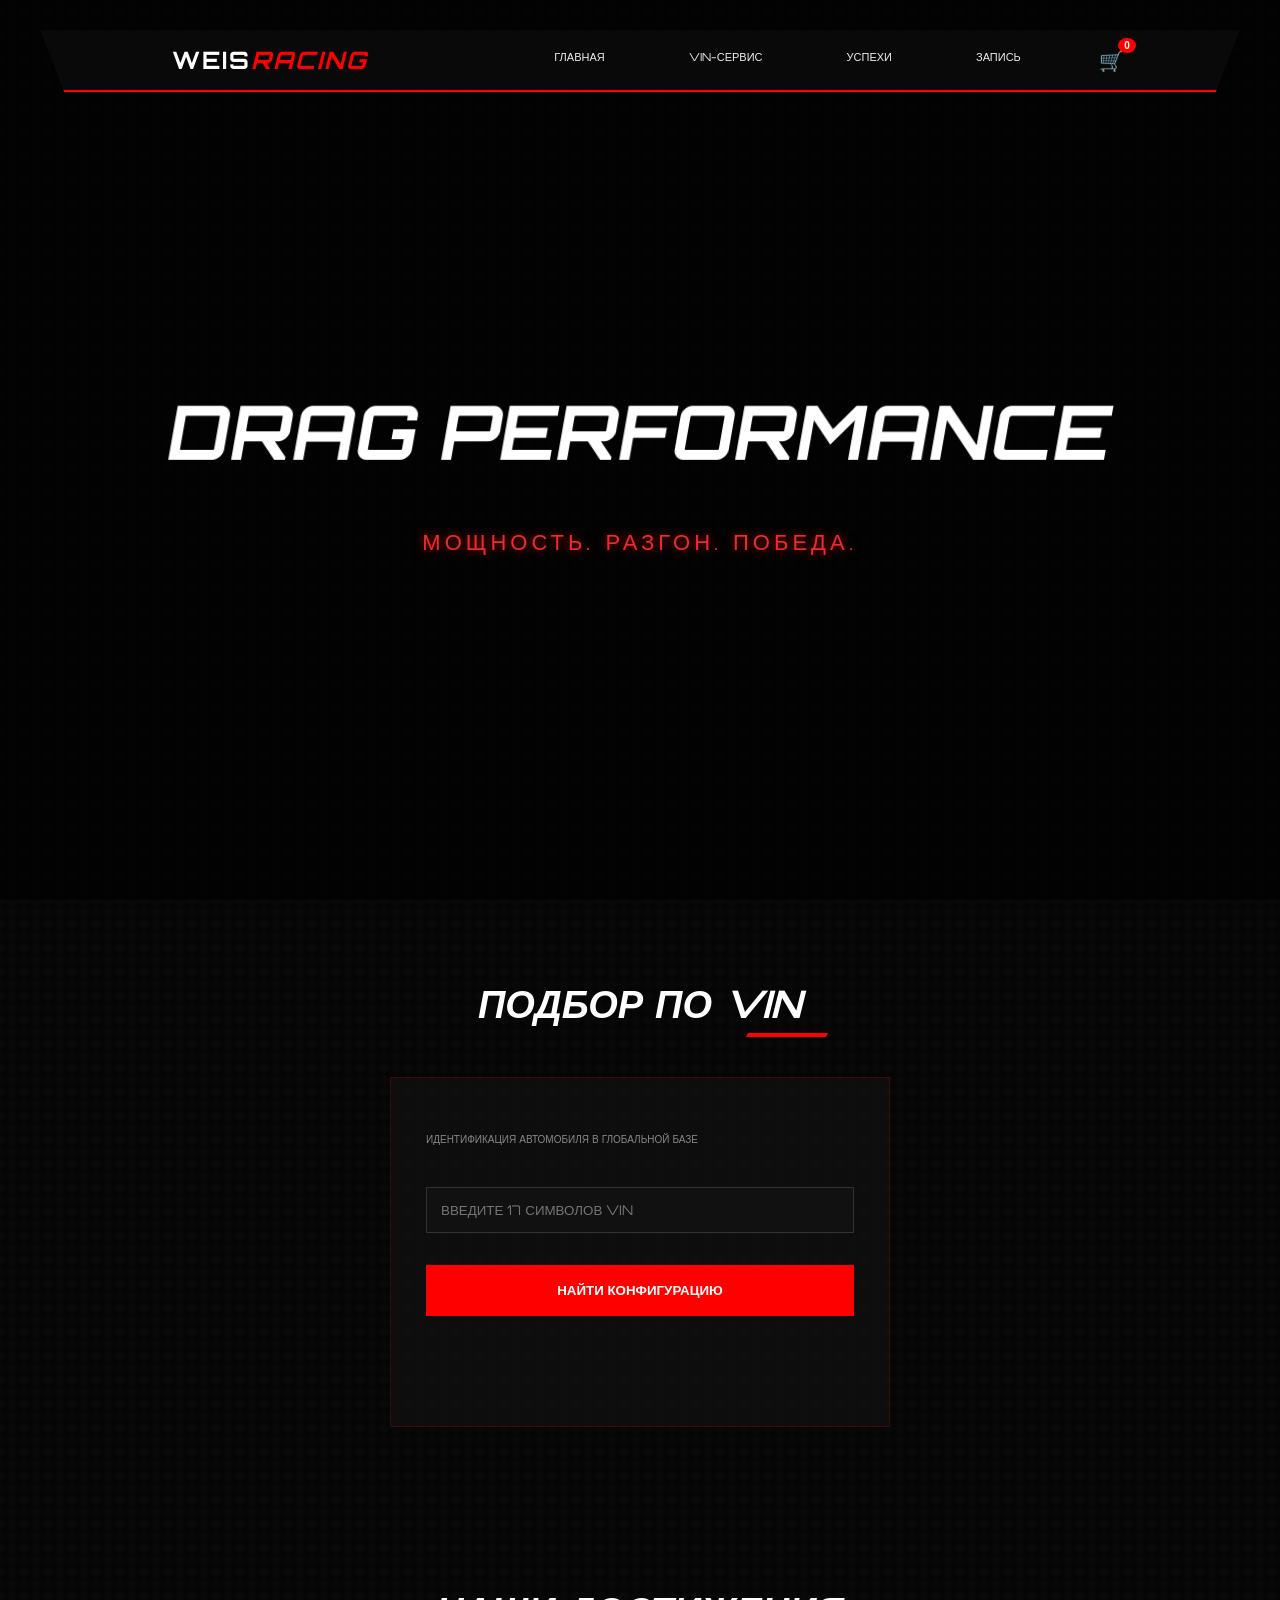
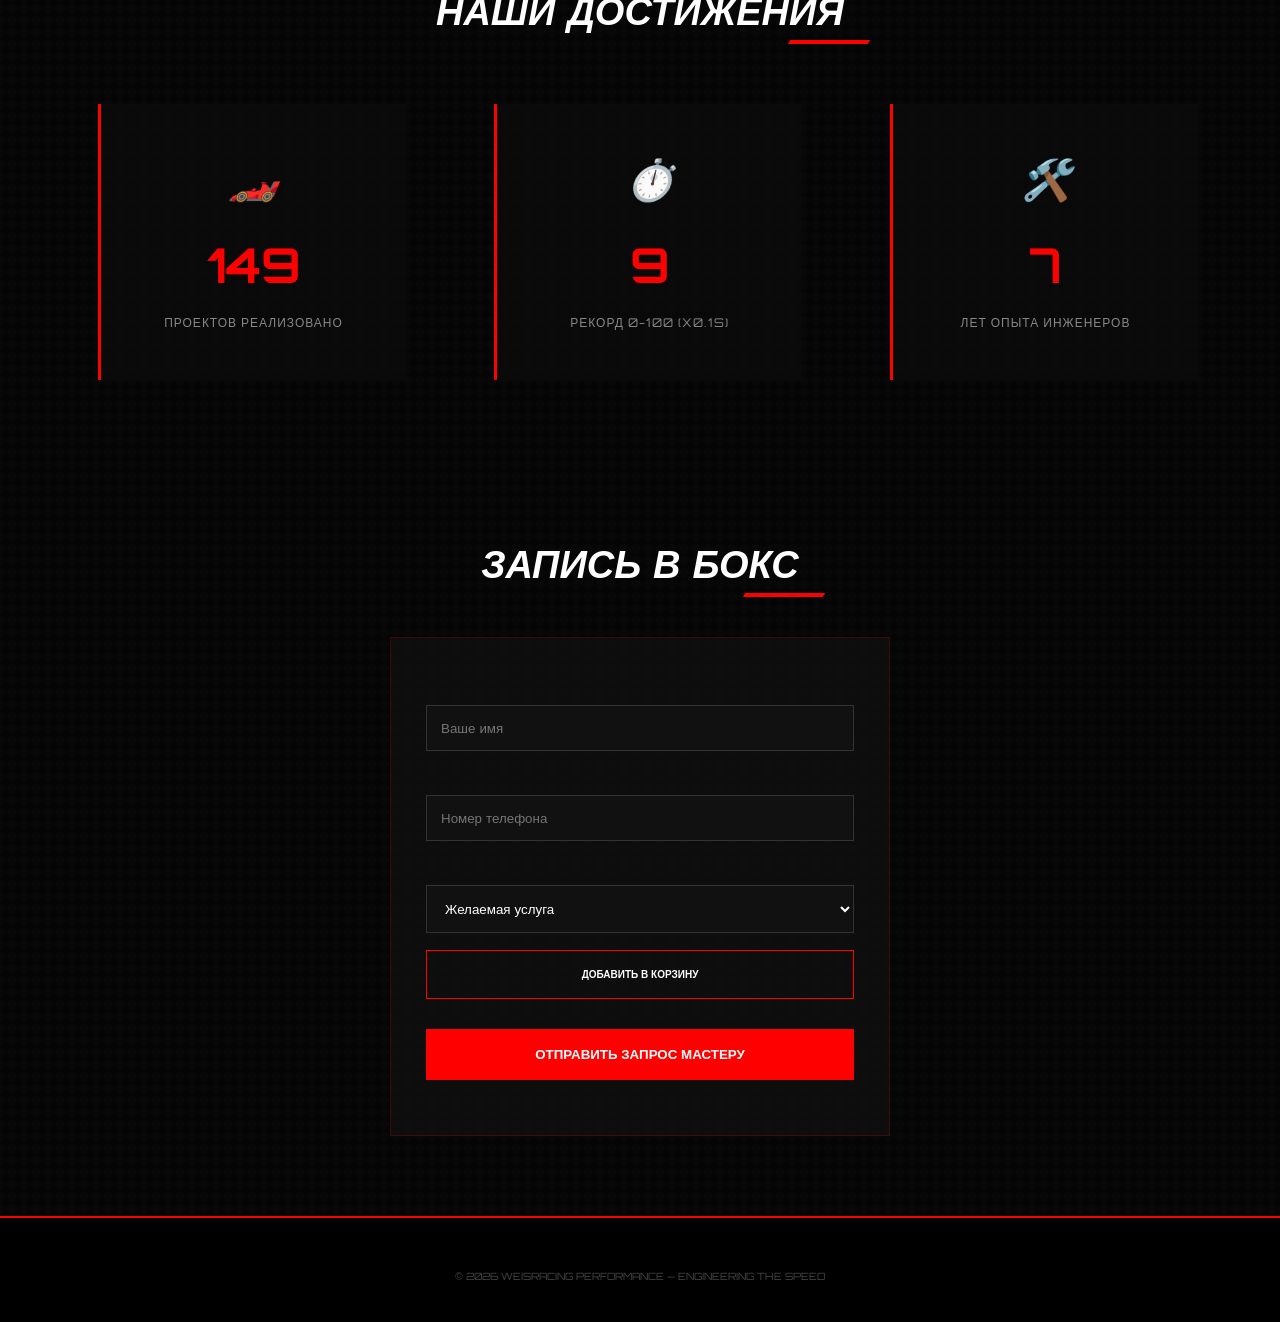
==== commit 72fbb707: "Update index.html" ====
--- a/index.html
+++ b/index.html
@@ -11,7 +11,7 @@
         /* --- ГЛОБАЛЬНЫЕ СТИЛИ --- */
         * { margin: 0; padding: 0; box-sizing: border-box; }
         html { scroll-behavior: smooth; }
-        ::-webkit-scrollbar { width: 6px; }
+        ::-webkit-scrollbar { width: 8px; }
         ::-webkit-scrollbar-track { background: #050505; }
         ::-webkit-scrollbar-thumb { background: red; border-radius: 10px; }
 
@@ -30,7 +30,7 @@
 
         /* --- АНИМАЦИИ --- */
         @keyframes heroEnter {
-            0% { opacity: 0; transform: skewX(-10deg) scale(1.1); filter: blur(15px); }
+            0% { opacity: 0; transform: skewX(-10deg) scale(1.3); filter: blur(15px); }
             100% { opacity: 1; transform: skewX(-10deg) scale(1); filter: blur(0); }
         }
 
@@ -40,106 +40,105 @@
         }
 
         /* --- ШАПКА --- */
-        header { position: fixed; width: 100%; top: 0; z-index: 1000; background: transparent; padding: 5px 0; }
+        header { position: fixed; width: 100%; top: 0; z-index: 1000; background: transparent; padding: 10px 0; }
         .header-container {
             max-width: 1200px; margin: 0 auto; background: rgba(10, 10, 10, 0.96);
             backdrop-filter: blur(15px); display: flex; justify-content: space-between;
-            align-items: center; padding: 12px 20px; border-bottom: 2px solid red;
+            align-items: center; padding: 15px 40px; border-bottom: 2px solid red;
             clip-path: polygon(0 0, 100% 0, 98% 100%, 2% 100%);
         }
-        .logo { font-size: clamp(18px, 4vw, 24px); font-weight: 700; text-transform: uppercase; letter-spacing: 2px; }
+        .logo { font-size: 24px; font-weight: 700; text-transform: uppercase; letter-spacing: 2px; }
         .logo-r { color: red; font-style: italic; }
         
-        .header-right { display: flex; align-items: center; gap: clamp(10px, 3vw, 30px); }
-        nav { display: flex; gap: clamp(10px, 2vw, 20px); }
-        nav .nav-link { color: #eee; text-decoration: none; font-size: clamp(8px, 1.5vw, 11px); text-transform: uppercase; transition: 0.3s; }
+        .header-right { display: flex; align-items: center; gap: 30px; }
+        nav { display: flex; gap: 20px; }
+        nav .nav-link { color: #eee; text-decoration: none; font-size: 11px; text-transform: uppercase; transition: 0.3s; }
         nav .nav-link:hover { color: red; }
 
-        /* ИКОНКА КОРЗИНЫ */
-        .cart-trigger { position: relative; cursor: pointer; font-size: 18px; transition: 0.3s; }
+        /* СТИЛЬ КОРЗИНЫ В ШАПКЕ */
+        .cart-trigger { position: relative; cursor: pointer; font-size: 20px; transition: 0.3s; }
         .cart-trigger:hover { color: red; transform: scale(1.1); }
         .cart-badge { 
-            position: absolute; top: -8px; right: -10px; background: red; color: white; 
-            font-size: 9px; padding: 1px 5px; border-radius: 50%; font-family: sans-serif; font-weight: bold;
+            position: absolute; top: -10px; right: -12px; background: red; color: white; 
+            font-size: 10px; padding: 2px 6px; border-radius: 50%; font-family: sans-serif; font-weight: bold;
         }
 
         /* --- HERO --- */
-        .hero { height: 100vh; display: flex; flex-direction: column; align-items: center; justify-content: center; position: relative; overflow: hidden; text-align: center; padding: 0 15px; }
+        .hero { height: 100vh; display: flex; flex-direction: column; align-items: center; justify-content: center; position: relative; overflow: hidden; text-align: center; }
         .hero video { position: absolute; width: 100%; height: 100%; object-fit: cover; z-index: 0; }
         .hero::after { content: ''; position: absolute; width: 100%; height: 100%; background: rgba(0,0,0,0.6); z-index: 1; }
         
         .hero h2 {
-            font-size: clamp(28px, 9vw, 75px); z-index: 2; text-transform: uppercase; 
+            font-size: clamp(32px, 8vw, 75px); z-index: 2; text-transform: uppercase; 
             transform: skewX(-10deg); filter: drop-shadow(0 0 15px rgba(255, 0, 0, 0.8));
             animation: heroEnter 1.2s ease-out forwards;
-            line-height: 1.1;
         }
         
         .hero p {
-            margin-top: 20px; font-size: clamp(12px, 3vw, 22px); z-index: 2; 
-            text-transform: uppercase; letter-spacing: 3px; 
+            margin-top: 30px; font-size: clamp(14px, 4vw, 22px); z-index: 2; 
+            text-transform: uppercase; letter-spacing: 4px; 
             color: rgba(255, 50, 50, 0.9); text-shadow: 0 0 10px rgba(255, 0, 0, 0.7);
             opacity: 0; animation: fadeInUp 1s ease-out 0.8s forwards;
         }
 
         /* --- СЕКЦИИ --- */
-        .section { padding: 60px 20px; text-align: center; }
-        .section h2 { font-size: clamp(20px, 5vw, 38px); text-transform: uppercase; margin-bottom: 40px; font-style: italic; position: relative; display: inline-block; }
-        .section h2::after { content: ''; position: absolute; bottom: -8px; right: -15px; width: 60px; height: 3px; background: red; transform: skewX(-30deg); }
+        .section { padding: 80px 20px; text-align: center; }
+        .section h2 { font-size: clamp(24px, 5vw, 38px); text-transform: uppercase; margin-bottom: 50px; font-style: italic; position: relative; display: inline-block; }
+        .section h2::after { content: ''; position: absolute; bottom: -10px; right: -25px; width: 80px; height: 4px; background: red; transform: skewX(-30deg); }
 
         /* --- ДОСТИЖЕНИЯ --- */
-        .stats { display: flex; justify-content: center; gap: 20px; margin-top: 20px; flex-wrap: wrap; max-width: 1200px; margin: 0 auto; }
+        .stats { display: flex; justify-content: center; gap: 30px; margin-top: 20px; flex-wrap: wrap; max-width: 1200px; margin-left: auto; margin-right: auto; }
         .stat { 
-            flex: 1; min-width: 280px; padding: 25px; background: rgba(10,10,10,0.8); 
+            flex: 1; min-width: 250px; padding: 30px; background: rgba(10,10,10,0.8); 
             border-left: 3px solid red; opacity: 0; transform: translateY(30px); transition: 0.8s ease-out;
         }
         .stat.active { opacity: 1; transform: translateY(0); }
-        .stat-icon { font-size: 32px; display: block; margin-bottom: 10px; }
-        .stat span { display: block; font-size: clamp(32px, 6vw, 48px); color: red; font-weight: bold; }
-        .stat p { font-size: 10px; color: #888; text-transform: uppercase; letter-spacing: 1px; }
+        .stat-icon { font-size: 40px; display: block; margin-bottom: 10px; }
+        .stat span { display: block; font-size: 48px; color: red; font-weight: bold; }
+        .stat p { font-size: 12px; color: #888; text-transform: uppercase; letter-spacing: 1px; }
 
         /* --- КАРТОЧКИ ФОРМ --- */
         .card-box { 
-            max-width: 500px; margin: 0 auto; text-align: left; padding: clamp(20px, 5vw, 35px); 
+            max-width: 500px; margin: 0 auto; text-align: left; padding: 35px; 
             background: rgba(15, 15, 15, 0.9); border: 1px solid rgba(255, 0, 0, 0.2); 
             transition: 0.4s; position: relative;
         }
-        .card-box input, .card-box select { width: 100%; padding: 14px; margin: 10px 0; background: #111; border: 1px solid #333; color: white; font-family: inherit; outline: none; font-size: 14px; }
-        .card-box button { width: 100%; padding: 16px; background: red; border: none; color: white; font-weight: bold; cursor: pointer; text-transform: uppercase; transition: 0.3s; font-size: 13px; }
+        .card-box input, .card-box select { width: 100%; padding: 14px; margin: 12px 0; background: #111; border: 1px solid #333; color: white; font-family: inherit; outline: none; }
+        .card-box button { width: 100%; padding: 18px; background: red; border: none; color: white; font-weight: bold; cursor: pointer; text-transform: uppercase; transition: 0.3s; }
         .card-box button:hover { background: #b30000; }
 
-        .add-to-cart-btn { background: transparent !important; border: 1px solid red !important; margin-top: 5px !important; }
+        /* Кнопка "В корзину" внутри селекта/формы */
+        .add-to-cart-btn { background: transparent !important; border: 1px solid red !important; margin-top: 5px !important; font-size: 10px; }
         .add-to-cart-btn:hover { background: red !important; }
 
-        .res-box { margin-top: 15px; font-size: 13px; color: #aaa; min-height: 20px; word-break: break-all; }
+        .res-box { margin-top: 15px; font-size: 13px; color: #aaa; min-height: 20px; }
 
         /* --- ВЫЕЗЖАЮЩАЯ КОРЗИНА --- */
         .side-cart {
-            position: fixed; top: 0; right: -100%; width: 100%; max-width: 400px; height: 100%;
+            position: fixed; top: 0; right: -400px; width: 380px; height: 100%;
             background: rgba(5, 5, 5, 0.98); backdrop-filter: blur(20px);
             z-index: 2000; transition: 0.5s cubic-bezier(0.4, 0, 0.2, 1);
-            border-left: 2px solid red; padding: 30px 20px;
+            border-left: 2px solid red; padding: 40px;
             display: flex; flex-direction: column;
         }
         .side-cart.open { right: 0; }
-        .cart-header { display: flex; justify-content: space-between; align-items: center; border-bottom: 1px solid #222; padding-bottom: 15px; margin-bottom: 15px; }
-        .cart-close { cursor: pointer; color: red; font-size: 28px; }
-        .cart-items-list { flex-grow: 1; overflow-y: auto; padding-right: 5px; }
-        .cart-item { display: flex; justify-content: space-between; align-items: center; background: #111; padding: 12px; margin-bottom: 10px; border-left: 2px solid red; }
-        .cart-item-title { font-size: 11px; text-transform: uppercase; }
-        .cart-item-remove { color: #555; cursor: pointer; font-size: 20px; padding-left: 10px; }
-        .cart-footer { border-top: 1px solid #222; padding-top: 15px; }
-        .total-price { font-size: 18px; text-align: right; margin-bottom: 15px; }
+        .cart-header { display: flex; justify-content: space-between; align-items: center; border-bottom: 1px solid #222; padding-bottom: 20px; margin-bottom: 20px; }
+        .cart-close { cursor: pointer; color: red; font-size: 24px; }
+        .cart-items-list { flex-grow: 1; overflow-y: auto; }
+        .cart-item { display: flex; justify-content: space-between; align-items: center; background: #111; padding: 15px; margin-bottom: 10px; border-left: 2px solid red; }
+        .cart-item-title { font-size: 12px; text-transform: uppercase; }
+        .cart-item-remove { color: #555; cursor: pointer; transition: 0.3s; }
+        .cart-item-remove:hover { color: red; }
+        .cart-footer { border-top: 1px solid #222; padding-top: 20px; }
+        .total-price { font-size: 20px; text-align: right; margin-bottom: 20px; }
         .checkout-btn { width: 100%; padding: 15px; background: red; color: white; border: none; font-weight: bold; text-transform: uppercase; cursor: pointer; }
 
-        footer { padding: 30px; background: #000; border-top: 2px solid red; text-align: center; color: #444; font-size: 9px; }
-
-        /* АДАПТАЦИЯ ПОД МОБИЛКИ */
+        footer { padding: 40px; background: #000; border-top: 2px solid red; text-align: center; color: #444; font-size: 10px; }
+
         @media (max-width: 768px) {
-            .header-container { clip-path: none; padding: 10px 15px; }
-            nav { display: none; } /* Скрываем текст меню на мобилках */
-            .hero h2 { transform: skewX(-5deg); }
-            .stat { min-width: 100%; }
+            .header-container { clip-path: none; flex-direction: column; }
+            .hero h2 { font-size: 32px; }
+            .side-cart { width: 100%; right: -100%; }
         }
     </style>
 </head>
@@ -147,10 +146,11 @@
 
 <div id="sideCart" class="side-cart">
     <div class="cart-header">
-        <h3 style="font-size: 16px;">КОРЗИНА</h3>
+        <h3>КОРЗИНА</h3>
         <span class="cart-close" onclick="toggleCart()">×</span>
     </div>
-    <div id="cartItemsList" class="cart-items-list"></div>
+    <div id="cartItemsList" class="cart-items-list">
+        </div>
     <div class="cart-footer">
         <div class="total-price">ИТОГО: <span id="cartTotal">0</span> ₽</div>
         <button class="checkout-btn" onclick="alert('Переход к оплате...')">ОФОРМИТЬ ЗАКАЗ</button>
@@ -158,83 +158,83 @@
 </div>
 
 <header>
-    <div class="header-container">
-        <div class="logo">weis<span class="logo-r">Racing</span></div>
+    <div class="header-container">
+        <div class="logo">weis<span class="logo-r">Racing</span></div>
         <div class="header-right">
-            <nav>
-                <a href="#" class="nav-link">Главная</a>
-                <a href="#vin" class="nav-link">VIN</a>
-                <a href="#achievements" class="nav-link">Успехи</a>
-                <a href="#booking" class="nav-link">Запись</a>
-            </nav>
+            <nav>
+                <a href="#" class="nav-link">Главная</a>
+                <a href="#vin" class="nav-link">VIN-Сервис</a>
+                <a href="#achievements" class="nav-link">Успехи</a>
+                <a href="#booking" class="nav-link">Запись</a>
+            </nav>
             <div class="cart-trigger" onclick="toggleCart()">
                 🛒 <span class="cart-badge" id="cartBadge">0</span>
             </div>
         </div>
-    </div>
+    </div>
 </header>
 
 <section class="hero">
-    <video autoplay muted loop playsinline><source src="../vids/cars.mp4" type="video/mp4"></video>
-    <h2>DRAG PERFORMANCE</h2>
-    <p>Мощность. Разгон. Победа.</p>
+    <video autoplay muted loop playsinline><source src="../vids/cars.mp4" type="video/mp4"></video>
+    <h2>DRAG PERFORMANCE</h2>
+    <p>Мощность. Разгон. Победа.</p>
 </section>
 
 <section id="vin" class="section">
-    <h2>Подбор по VIN</h2>
-    <div class="card-box">
-        <p style="font-size: 9px; color: #888; margin-bottom: 10px; text-transform: uppercase;">Глобальная база данных</p>
-        <input type="text" id="vin-input" placeholder="Введите 17 символов VIN" maxlength="17" style="text-transform: uppercase;">
-        <button onclick="checkVin()">Найти конфигурацию</button>
-        <div id="vin-res" class="res-box"></div>
-    </div>
+    <h2>Подбор по VIN</h2>
+    <div class="card-box">
+        <p style="font-size: 10px; color: #888; margin-bottom: 10px; text-transform: uppercase;">Идентификация автомобиля в глобальной базе</p>
+        <input type="text" id="vin-input" placeholder="Введите 17 символов VIN" maxlength="17" style="text-transform: uppercase;">
+        <button onclick="checkVin()">Найти конфигурацию</button>
+        <div id="vin-res" class="res-box"></div>
+    </div>
 </section>
 
 <section id="achievements" class="section">
-    <h2>Наши достижения</h2>
-    <div class="stats">
-        <div class="stat">
-            <i class="stat-icon">🏎️</i>
-            <span class="counter" data-target="350">0</span>
-            <p>Проектов реализовано</p>
-        </div>
-        <div class="stat">
-            <i class="stat-icon">⏱️</i>
-            <span class="counter" data-target="21">0</span>
-            <p>Рекорд 0-100 (x0.1s)</p>
-        </div>
-        <div class="stat">
-            <i class="stat-icon">🛠️</i>
-            <span class="counter" data-target="15">0</span>
-            <p>Лет опыта инженеров</p>
-        </div>
-    </div>
+    <h2>Наши достижения</h2>
+    <div class="stats">
+        <div class="stat">
+            <i class="stat-icon">🏎️</i>
+            <span class="counter" data-target="350">0</span>
+            <p>Проектов реализовано</p>
+        </div>
+        <div class="stat">
+            <i class="stat-icon">⏱️</i>
+            <span class="counter" data-target="21">0</span>
+            <p>Рекорд 0-100 (x0.1s)</p>
+        </div>
+        <div class="stat">
+            <i class="stat-icon">🛠️</i>
+            <span class="counter" data-target="15">0</span>
+            <p>Лет опыта инженеров</p>
+        </div>
+    </div>
 </section>
 
 <section id="booking" class="section">
-    <h2>Запись в бокс</h2>
-    <div class="card-box">
-        <form onsubmit="event.preventDefault(); alert('Заявка принята! Инженер свяжется с вами.');">
-            <input type="text" placeholder="Ваше имя" required>
-            <input type="tel" placeholder="Номер телефона" required>
-            <select id="serviceSelect" required>
-                <option value="" disabled selected>Желаемая услуга</option>
-                <option data-price="25000">Чип-тюнинг Stage 1</option>
-                <option data-price="45000">Чип-тюнинг Stage 2</option>
-                <option data-price="15000">Диагностика ЭБУ</option>
-            </select>
-            <button type="button" class="add-to-cart-btn" onclick="addToCartFromForm()">В КОРЗИНУ</button>
-            <button type="submit" style="margin-top: 10px;">ОТПРАВИТЬ МАСТЕРУ</button>
+    <h2>Запись в бокс</h2>
+    <div class="card-box">
+        <form onsubmit="event.preventDefault(); alert('Заявка принята! Инженер свяжется с вами в ближайшее время.');">
+            <input type="text" placeholder="Ваше имя" required>
+            <input type="tel" placeholder="Номер телефона" required>
+            <select id="serviceSelect" required>
+                <option value="" disabled selected>Желаемая услуга</option>
+                <option data-price="25000">Чип-тюнинг Stage 1</option>
+                <option data-price="45000">Чип-тюнинг Stage 2</option>
+                <option data-price="15000">Диагностика ЭБУ</option>
+            </select>
+            <button type="button" class="add-to-cart-btn" onclick="addToCartFromForm()">Добавить в корзину</button>
+            <button type="submit" style="margin-top: 10px;">Отправить запрос мастеру</button>
         </form>
-    </div>
+    </div>
 </section>
 
 <footer>
-    <p>© 2026 WEISRACING PERFORMANCE — ENGINEERING THE SPEED</p>
+    <p>© 2026 WEISRACING PERFORMANCE — ENGINEERING THE SPEED</p>
 </footer>
 
 <script>
-// --- КОРЗИНА ---
+// ЛОГИКА КОРЗИНЫ
 let cart = JSON.parse(localStorage.getItem('weisCart')) || [];
 
 function toggleCart() {
@@ -245,7 +245,10 @@
     const select = document.getElementById('serviceSelect');
     const selectedOption = select.options[select.selectedIndex];
     
-    if (select.value === "") { alert("Выберите услугу!"); return; }
+    if (select.value === "") {
+        alert("Выберите услугу!");
+        return;
+    }
 
     const item = {
         id: Date.now(),
@@ -267,6 +270,7 @@
     const list = document.getElementById('cartItemsList');
     const badge = document.getElementById('cartBadge');
     const total = document.getElementById('cartTotal');
+    
     list.innerHTML = '';
     let totalPrice = 0;
 
@@ -288,61 +292,61 @@
     localStorage.setItem('weisCart', JSON.stringify(cart));
 }
 
-// --- VIN ДЕКОДЕР ---
+// Инициализация корзины при загрузке
+updateCartUI();
+
+// ЛОГИКА VIN
 async function checkVin() {
-    const vin = document.getElementById('vin-input').value.toUpperCase();
-    const res = document.getElementById('vin-res');
-    if(vin.length !== 17) { res.innerHTML = "<span style='color:red'>ОШИБКА: 17 СИМВОЛОВ</span>"; return; }
-    
-    res.innerText = "ПОИСК В NHTSA...";
-    try {
-        const response = await fetch(`https://vpic.nhtsa.dot.gov/api/vehicles/decodevin/${vin}?format=json`);
-        const data = await response.json();
-        const brand = data.Results.find(i => i.VariableId === 26)?.Value;
-        const model = data.Results.find(i => i.VariableId === 28)?.Value;
-        const year = data.Results.find(i => i.VariableId === 29)?.Value;
-
-        if(brand) {
-            res.innerHTML = `НАЙДЕНО: <span style="color:white">${year || ''} ${brand} ${model || ''}</span><br><p style="color:red; font-size:10px; margin-top:5px;">ДАННЫЕ ПЕРЕДАНЫ В БОКС</p>`;
-        } else { res.innerText = "АВТО НЕ НАЙДЕНО"; }
-    } catch(e) { res.innerText = "ОШИБКА БАЗЫ"; }
-}
-
-// --- АНИМАЦИЯ ЦИФР ---
+    const vin = document.getElementById('vin-input').value.toUpperCase();
+    const res = document.getElementById('vin-res');
+    if(vin.length !== 17) { res.innerHTML = "<span style='color:red'>ОШИБКА: НУЖНО 17 СИМВОЛОВ</span>"; return; }
+    
+    res.innerText = "ЗАПРОС К СЕРВЕРУ NHTSA...";
+    try {
+        const response = await fetch(`https://vpic.nhtsa.dot.gov/api/vehicles/decodevin/${vin}?format=json`);
+        const data = await response.json();
+        const brand = data.Results.find(i => i.VariableId === 26)?.Value;
+        const model = data.Results.find(i => i.VariableId === 28)?.Value;
+        const year = data.Results.find(i => i.VariableId === 29)?.Value;
+
+        if(brand) {
+            res.innerHTML = `НАЙДЕНО: <span style="color:white">${year || ''} ${brand} ${model || ''}</span><br><p style="color:red; font-size:10px; margin-top:5px;">ДАННЫЕ ПЕРЕДАНЫ МАСТЕРУ ДЛЯ ОЦЕНКИ STAGE</p>`;
+        } else { res.innerText = "АВТОМОБИЛЬ НЕ НАЙДЕН В БАЗЕ"; }
+    } catch(e) { res.innerText = "ОШИБКА ПОДКЛЮЧЕНИЯ К БАЗЕ"; }
+}
+
+// АНИМАЦИЯ ДОСТИЖЕНИЙ
 const statsSection = document.querySelector('.stats');
 const statCards = document.querySelectorAll('.stat');
 const counters = document.querySelectorAll('.counter');
 let started = false;
 
 function startCounters() {
-    counters.forEach(c => {
-        const target = +c.dataset.target;
-        let current = 0;
-        const increment = target / 40;
-        const update = () => {
-            current += increment;
-            if (current < target) {
-                c.innerText = Math.ceil(current);
-                setTimeout(update, 40);
-            } else { c.innerText = target; }
-        };
-        update();
-    });
+    counters.forEach(c => {
+        const target = +c.dataset.target;
+        let current = 0;
+        const increment = target / 40;
+        const update = () => {
+            current += increment;
+            if (current < target) {
+                c.innerText = Math.ceil(current);
+                setTimeout(update, 40);
+            } else { c.innerText = target; }
+        };
+        update();
+    });
 }
 
 window.addEventListener('scroll', () => {
-    const rect = statsSection.getBoundingClientRect();
-    if (!started && rect.top < window.innerHeight - 100) {
-        started = true;
-        statCards.forEach((card, index) => {
-            setTimeout(() => card.classList.add('active'), index * 200);
-        });
-        startCounters();
-    }
+    const rect = statsSection.getBoundingClientRect();
+    if (!started && rect.top < window.innerHeight - 100) {
+        started = true;
+        statCards.forEach((card, index) => {
+            setTimeout(() => card.classList.add('active'), index * 200);
+        });
+        startCounters();
+    }
 });
-
-// Инициализация корзины
-updateCartUI();
 </script>
 
 </body>
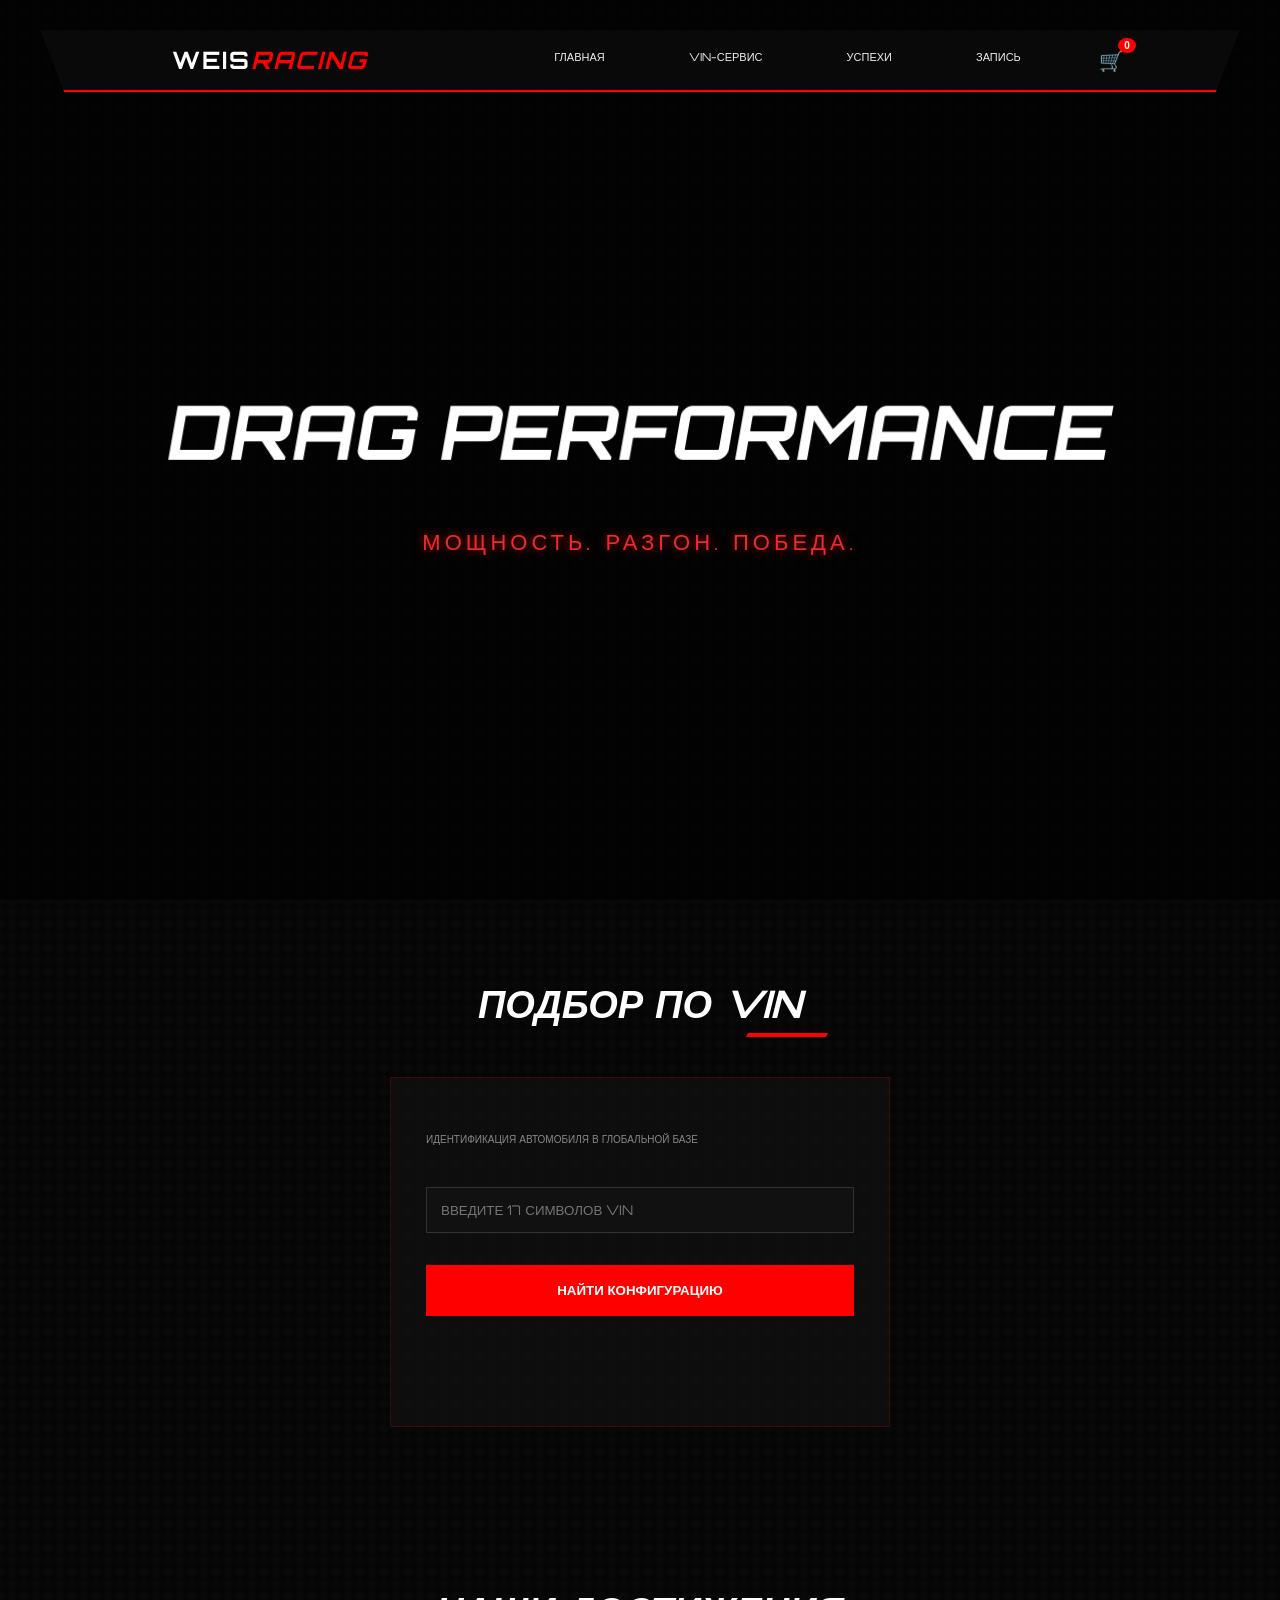
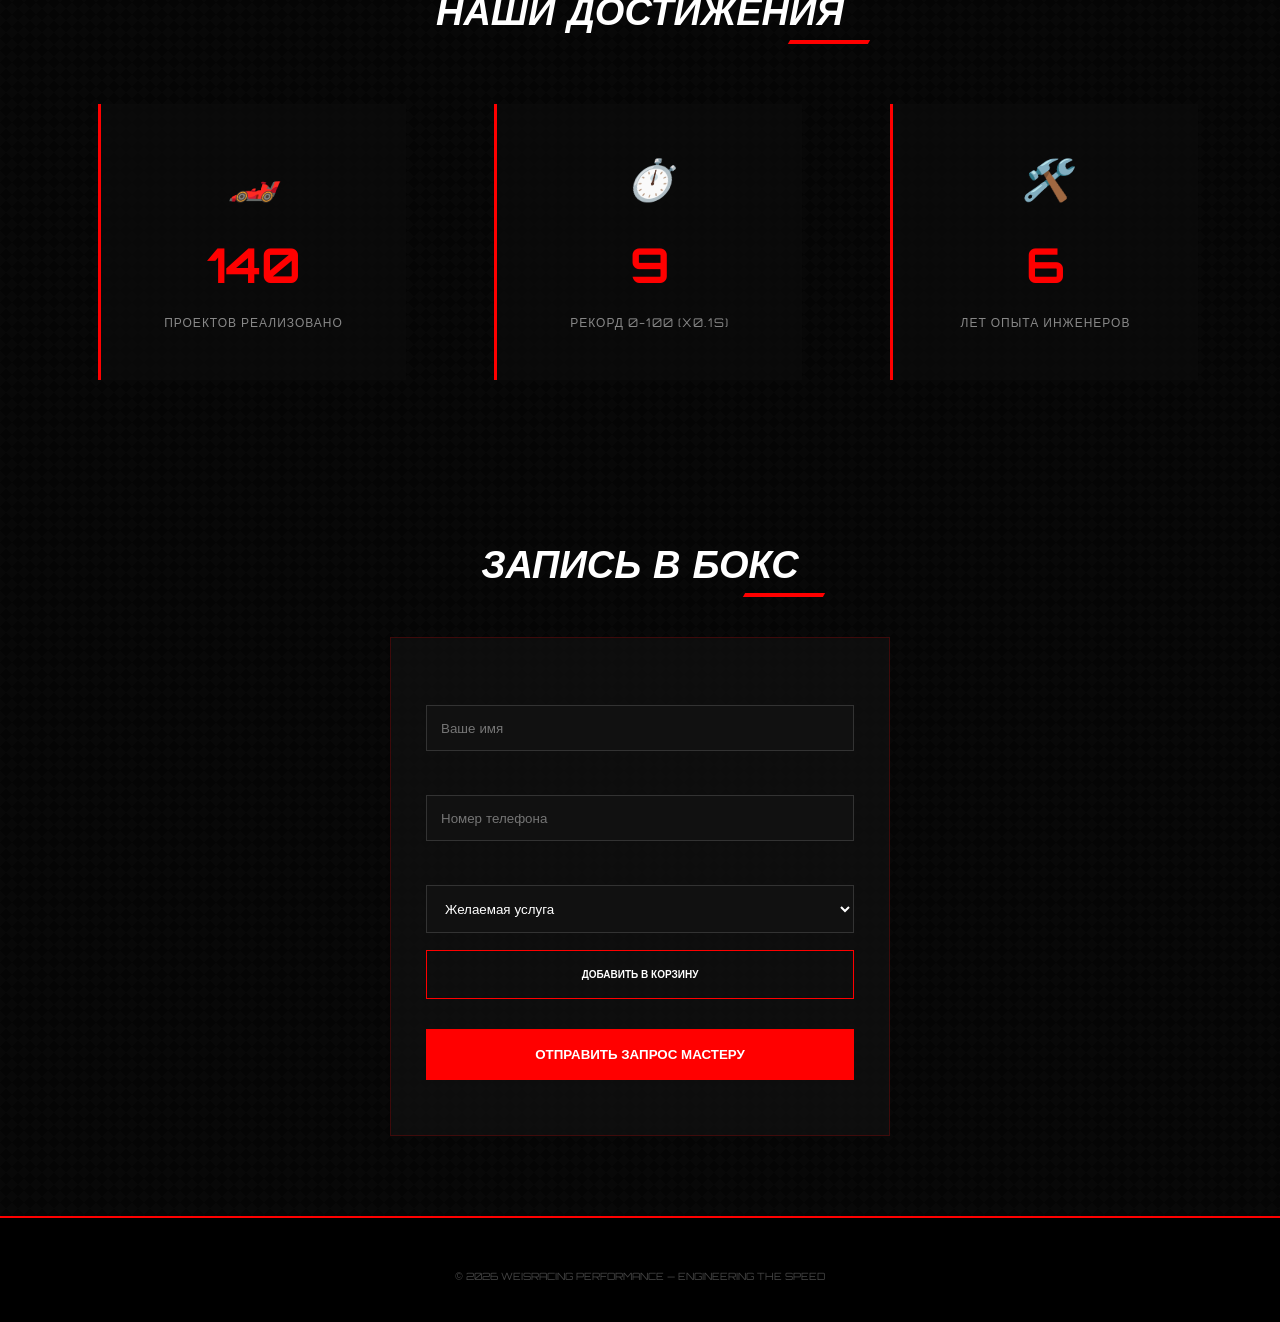
==== commit 74437436: "Update index.html" ====
--- a/index.html
+++ b/index.html
@@ -175,7 +175,7 @@
 </header>
 
 <section class="hero">
-    <video autoplay muted loop playsinline><source src="../vids/cars.mp4" type="video/mp4"></video>
+    <video autoplay muted loop playsinline><source src="cars.mp4" type="video/mp4"></video>
     <h2>DRAG PERFORMANCE</h2>
     <p>Мощность. Разгон. Победа.</p>
 </section>
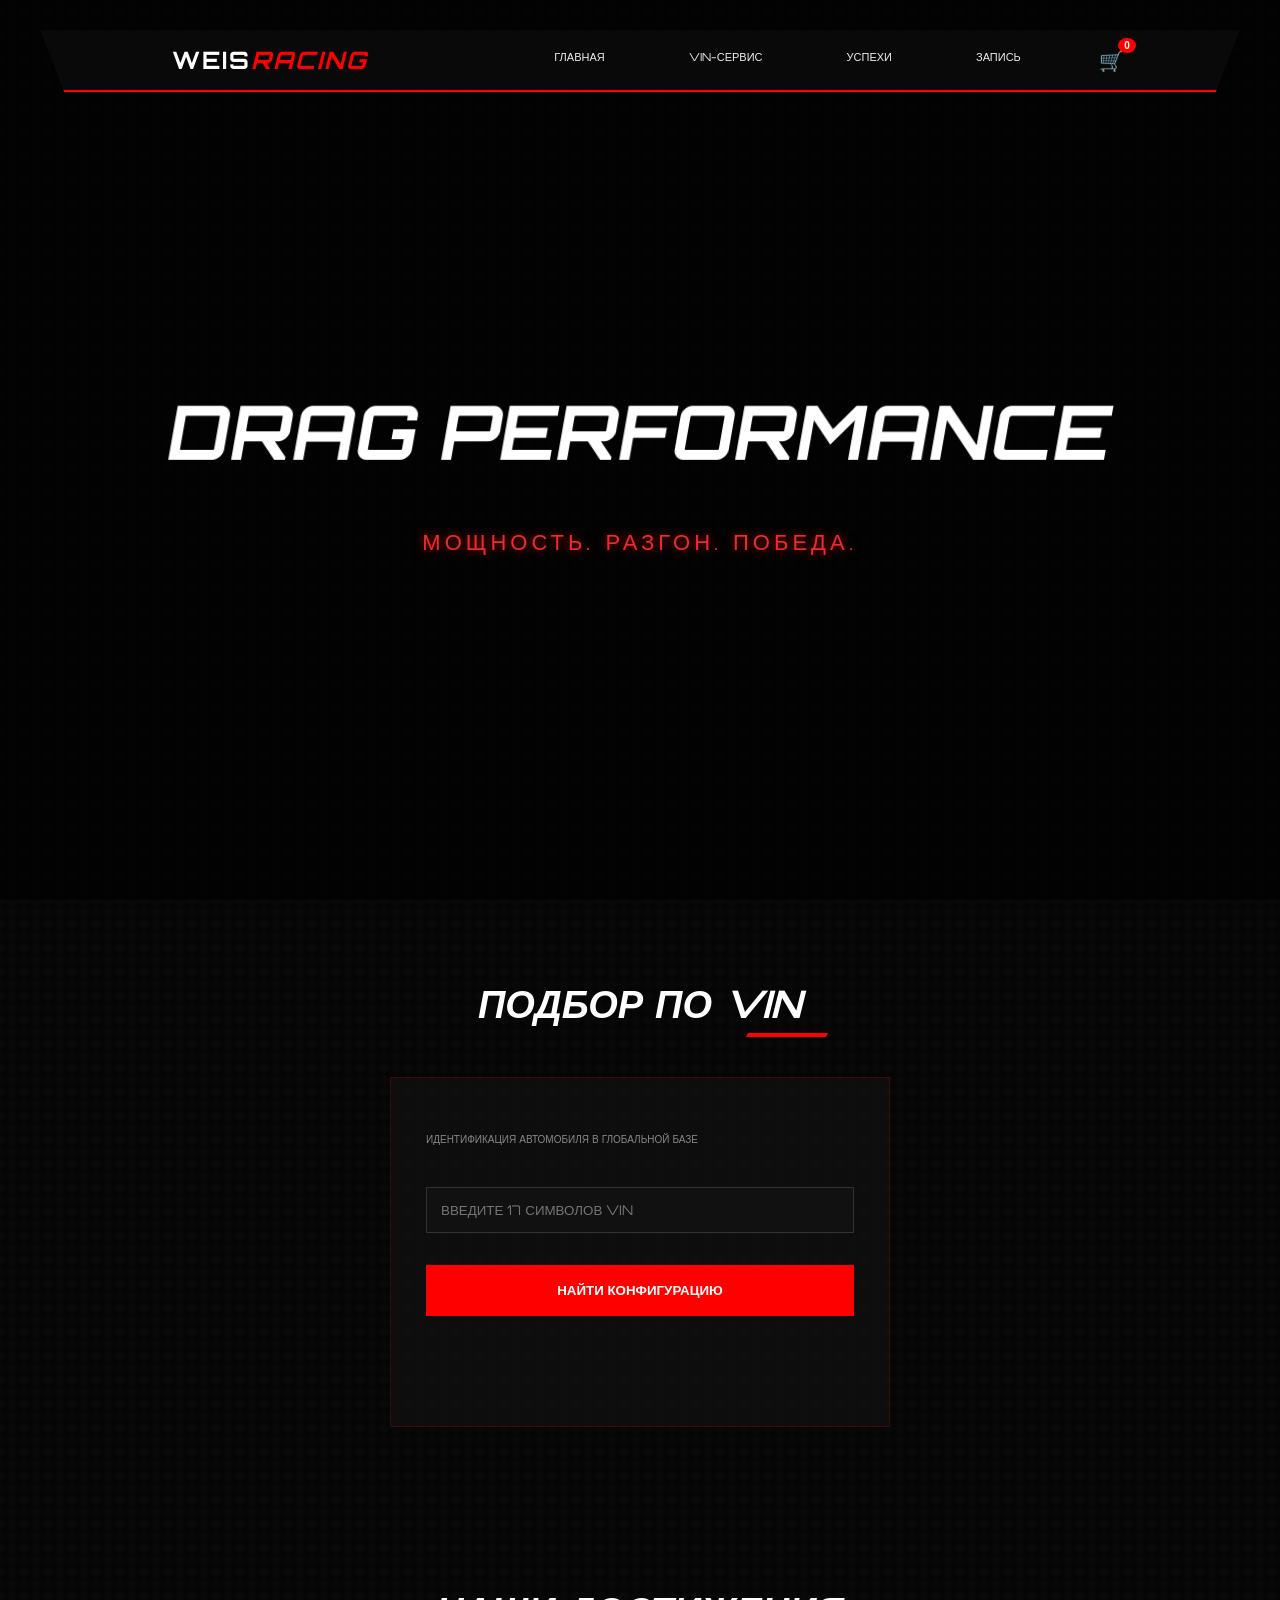
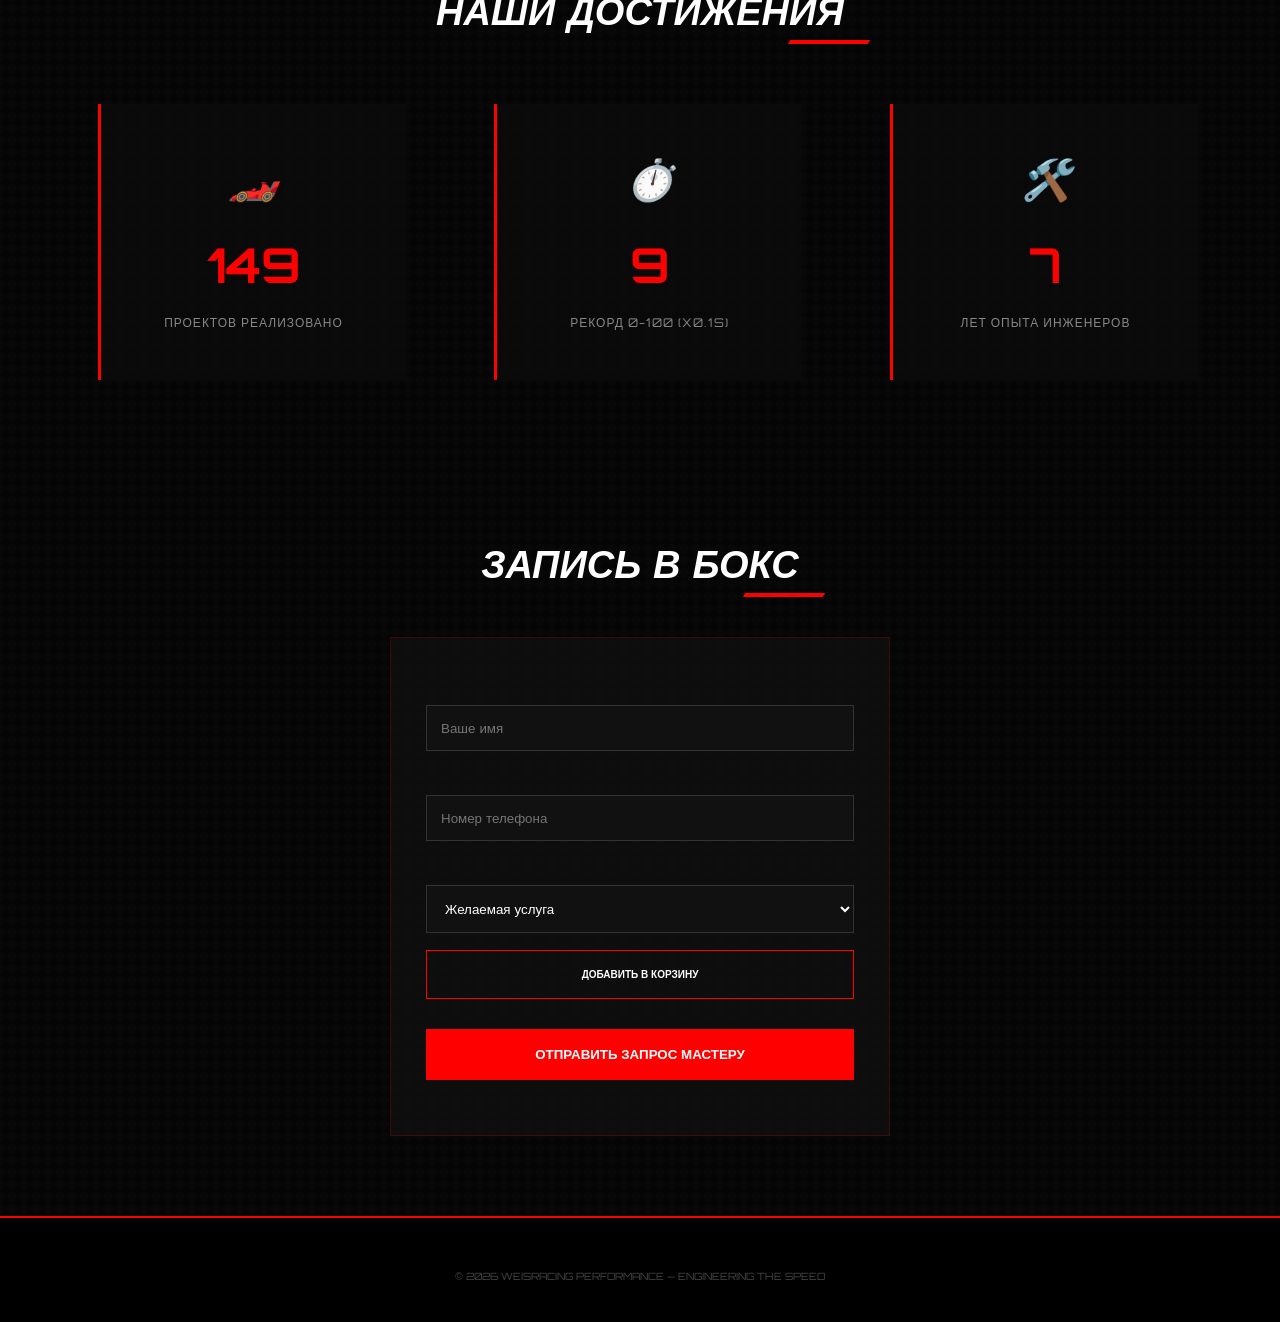
==== commit 978851c1: "test" ====
--- a/index.html
+++ b/index.html
@@ -15,16 +15,16 @@
         ::-webkit-scrollbar-track { background: #050505; }
         ::-webkit-scrollbar-thumb { background: red; border-radius: 10px; }
 
-        body { 
-            font-family: 'Orbitron', sans-serif; 
+        body {
+            font-family: 'Orbitron', sans-serif;
             background-color: #050505;
-            background-image: 
-                linear-gradient(45deg, #080808 25%, transparent 25%), 
-                linear-gradient(-45deg, #080808 25%, transparent 25%), 
-                linear-gradient(45deg, transparent 75%, #080808 75%), 
-                linear-gradient(-45deg, transparent 75%, #080808 75%);
+            background-image:
+                    linear-gradient(45deg, #080808 25%, transparent 25%),
+                    linear-gradient(-45deg, #080808 25%, transparent 25%),
+                    linear-gradient(45deg, transparent 75%, #080808 75%),
+                    linear-gradient(-45deg, transparent 75%, #080808 75%);
             background-size: 12px 12px;
-            color: white; 
+            color: white;
             overflow-x: hidden;
         }
 
@@ -49,7 +49,7 @@
         }
         .logo { font-size: 24px; font-weight: 700; text-transform: uppercase; letter-spacing: 2px; }
         .logo-r { color: red; font-style: italic; }
-        
+
         .header-right { display: flex; align-items: center; gap: 30px; }
         nav { display: flex; gap: 20px; }
         nav .nav-link { color: #eee; text-decoration: none; font-size: 11px; text-transform: uppercase; transition: 0.3s; }
@@ -58,8 +58,8 @@
         /* СТИЛЬ КОРЗИНЫ В ШАПКЕ */
         .cart-trigger { position: relative; cursor: pointer; font-size: 20px; transition: 0.3s; }
         .cart-trigger:hover { color: red; transform: scale(1.1); }
-        .cart-badge { 
-            position: absolute; top: -10px; right: -12px; background: red; color: white; 
+        .cart-badge {
+            position: absolute; top: -10px; right: -12px; background: red; color: white;
             font-size: 10px; padding: 2px 6px; border-radius: 50%; font-family: sans-serif; font-weight: bold;
         }
 
@@ -67,16 +67,16 @@
         .hero { height: 100vh; display: flex; flex-direction: column; align-items: center; justify-content: center; position: relative; overflow: hidden; text-align: center; }
         .hero video { position: absolute; width: 100%; height: 100%; object-fit: cover; z-index: 0; }
         .hero::after { content: ''; position: absolute; width: 100%; height: 100%; background: rgba(0,0,0,0.6); z-index: 1; }
-        
+
         .hero h2 {
-            font-size: clamp(32px, 8vw, 75px); z-index: 2; text-transform: uppercase; 
+            font-size: clamp(32px, 8vw, 75px); z-index: 2; text-transform: uppercase;
             transform: skewX(-10deg); filter: drop-shadow(0 0 15px rgba(255, 0, 0, 0.8));
             animation: heroEnter 1.2s ease-out forwards;
         }
-        
+
         .hero p {
-            margin-top: 30px; font-size: clamp(14px, 4vw, 22px); z-index: 2; 
-            text-transform: uppercase; letter-spacing: 4px; 
+            margin-top: 30px; font-size: clamp(14px, 4vw, 22px); z-index: 2;
+            text-transform: uppercase; letter-spacing: 4px;
             color: rgba(255, 50, 50, 0.9); text-shadow: 0 0 10px rgba(255, 0, 0, 0.7);
             opacity: 0; animation: fadeInUp 1s ease-out 0.8s forwards;
         }
@@ -88,8 +88,8 @@
 
         /* --- ДОСТИЖЕНИЯ --- */
         .stats { display: flex; justify-content: center; gap: 30px; margin-top: 20px; flex-wrap: wrap; max-width: 1200px; margin-left: auto; margin-right: auto; }
-        .stat { 
-            flex: 1; min-width: 250px; padding: 30px; background: rgba(10,10,10,0.8); 
+        .stat {
+            flex: 1; min-width: 250px; padding: 30px; background: rgba(10,10,10,0.8);
             border-left: 3px solid red; opacity: 0; transform: translateY(30px); transition: 0.8s ease-out;
         }
         .stat.active { opacity: 1; transform: translateY(0); }
@@ -98,9 +98,9 @@
         .stat p { font-size: 12px; color: #888; text-transform: uppercase; letter-spacing: 1px; }
 
         /* --- КАРТОЧКИ ФОРМ --- */
-        .card-box { 
-            max-width: 500px; margin: 0 auto; text-align: left; padding: 35px; 
-            background: rgba(15, 15, 15, 0.9); border: 1px solid rgba(255, 0, 0, 0.2); 
+        .card-box {
+            max-width: 500px; margin: 0 auto; text-align: left; padding: 35px;
+            background: rgba(15, 15, 15, 0.9); border: 1px solid rgba(255, 0, 0, 0.2);
             transition: 0.4s; position: relative;
         }
         .card-box input, .card-box select { width: 100%; padding: 14px; margin: 12px 0; background: #111; border: 1px solid #333; color: white; font-family: inherit; outline: none; }
@@ -150,7 +150,7 @@
         <span class="cart-close" onclick="toggleCart()">×</span>
     </div>
     <div id="cartItemsList" class="cart-items-list">
-        </div>
+    </div>
     <div class="cart-footer">
         <div class="total-price">ИТОГО: <span id="cartTotal">0</span> ₽</div>
         <button class="checkout-btn" onclick="alert('Переход к оплате...')">ОФОРМИТЬ ЗАКАЗ</button>
@@ -158,125 +158,125 @@
 </div>
 
 <header>
-    <div class="header-container">
-        <div class="logo">weis<span class="logo-r">Racing</span></div>
-        <div class="header-right">
-            <nav>
-                <a href="#" class="nav-link">Главная</a>
-                <a href="#vin" class="nav-link">VIN-Сервис</a>
-                <a href="#achievements" class="nav-link">Успехи</a>
-                <a href="#booking" class="nav-link">Запись</a>
-            </nav>
-            <div class="cart-trigger" onclick="toggleCart()">
-                🛒 <span class="cart-badge" id="cartBadge">0</span>
-            </div>
+        <div class="header-container">
+            <div class="logo">weis<span class="logo-r">Racing</span></div>
+    <div class="header-right">
+                <nav>
+                    <a href="#" class="nav-link">Главная</a>
+                    <a href="#vin" class="nav-link">VIN-Сервис</a>
+                    <a href="#achievements" class="nav-link">Успехи</a>
+                    <a href="#booking" class="nav-link">Запись</a>
+                </nav>
+        <div class="cart-trigger" onclick="toggleCart()">
+            🛒 <span class="cart-badge" id="cartBadge">0</span>
         </div>
-    </div>
+    </div>
+        </div>
 </header>
 
 <section class="hero">
-    <video autoplay muted loop playsinline><source src="cars.mp4" type="video/mp4"></video>
-    <h2>DRAG PERFORMANCE</h2>
-    <p>Мощность. Разгон. Победа.</p>
+        <video autoplay muted loop playsinline><source src="cars.mp4" type="video/mp4"></video>
+        <h2>DRAG PERFORMANCE</h2>
+        <p>Мощность. Разгон. Победа.</p>
 </section>
 
 <section id="vin" class="section">
-    <h2>Подбор по VIN</h2>
-    <div class="card-box">
-        <p style="font-size: 10px; color: #888; margin-bottom: 10px; text-transform: uppercase;">Идентификация автомобиля в глобальной базе</p>
-        <input type="text" id="vin-input" placeholder="Введите 17 символов VIN" maxlength="17" style="text-transform: uppercase;">
-        <button onclick="checkVin()">Найти конфигурацию</button>
-        <div id="vin-res" class="res-box"></div>
-    </div>
+        <h2>Подбор по VIN</h2>
+        <div class="card-box">
+            <p style="font-size: 10px; color: #888; margin-bottom: 10px; text-transform: uppercase;">Идентификация автомобиля в глобальной базе</p>
+            <input type="text" id="vin-input" placeholder="Введите 17 символов VIN" maxlength="17" style="text-transform: uppercase;">
+            <button onclick="checkVin()">Найти конфигурацию</button>
+            <div id="vin-res" class="res-box"></div>
+        </div>
 </section>
 
 <section id="achievements" class="section">
-    <h2>Наши достижения</h2>
-    <div class="stats">
-        <div class="stat">
-            <i class="stat-icon">🏎️</i>
-            <span class="counter" data-target="350">0</span>
-            <p>Проектов реализовано</p>
-        </div>
-        <div class="stat">
-            <i class="stat-icon">⏱️</i>
-            <span class="counter" data-target="21">0</span>
-            <p>Рекорд 0-100 (x0.1s)</p>
-        </div>
-        <div class="stat">
-            <i class="stat-icon">🛠️</i>
-            <span class="counter" data-target="15">0</span>
-            <p>Лет опыта инженеров</p>
-        </div>
-    </div>
+        <h2>Наши достижения</h2>
+        <div class="stats">
+            <div class="stat">
+                <i class="stat-icon">🏎️</i>
+                <span class="counter" data-target="350">0</span>
+                <p>Проектов реализовано</p>
+            </div>
+            <div class="stat">
+                <i class="stat-icon">⏱️</i>
+                <span class="counter" data-target="21">0</span>
+                <p>Рекорд 0-100 (x0.1s)</p>
+            </div>
+            <div class="stat">
+                <i class="stat-icon">🛠️</i>
+                <span class="counter" data-target="15">0</span>
+                <p>Лет опыта инженеров</p>
+            </div>
+        </div>
 </section>
 
 <section id="booking" class="section">
-    <h2>Запись в бокс</h2>
-    <div class="card-box">
-        <form onsubmit="event.preventDefault(); alert('Заявка принята! Инженер свяжется с вами в ближайшее время.');">
-            <input type="text" placeholder="Ваше имя" required>
-            <input type="tel" placeholder="Номер телефона" required>
-            <select id="serviceSelect" required>
-                <option value="" disabled selected>Желаемая услуга</option>
-                <option data-price="25000">Чип-тюнинг Stage 1</option>
-                <option data-price="45000">Чип-тюнинг Stage 2</option>
-                <option data-price="15000">Диагностика ЭБУ</option>
-            </select>
-            <button type="button" class="add-to-cart-btn" onclick="addToCartFromForm()">Добавить в корзину</button>
-            <button type="submit" style="margin-top: 10px;">Отправить запрос мастеру</button>
-        </form>
-    </div>
+        <h2>Запись в бокс</h2>
+        <div class="card-box">
+    <form onsubmit="event.preventDefault(); alert('Заявка принята! Инженер свяжется с вами в ближайшее время.');">
+                <input type="text" placeholder="Ваше имя" required>
+                <input type="tel" placeholder="Номер телефона" required>
+                <select id="serviceSelect" required>
+                    <option value="" disabled selected>Желаемая услуга</option>
+                    <option data-price="25000">Чип-тюнинг Stage 1</option>
+                    <option data-price="45000">Чип-тюнинг Stage 2</option>
+                    <option data-price="15000">Диагностика ЭБУ</option>
+                </select>
+        <button type="button" class="add-to-cart-btn" onclick="addToCartFromForm()">Добавить в корзину</button>
+                <button type="submit" style="margin-top: 10px;">Отправить запрос мастеру</button>
+    </form>
+        </div>
 </section>
 
 <footer>
-    <p>© 2026 WEISRACING PERFORMANCE — ENGINEERING THE SPEED</p>
+        <p>© 2026 WEISRACING PERFORMANCE — ENGINEERING THE SPEED</p>
 </footer>
 
 <script>
-// ЛОГИКА КОРЗИНЫ
-let cart = JSON.parse(localStorage.getItem('weisCart')) || [];
-
-function toggleCart() {
-    document.getElementById('sideCart').classList.toggle('open');
-}
-
-function addToCartFromForm() {
-    const select = document.getElementById('serviceSelect');
-    const selectedOption = select.options[select.selectedIndex];
-    
-    if (select.value === "") {
-        alert("Выберите услугу!");
-        return;
-    }
-
-    const item = {
-        id: Date.now(),
-        name: selectedOption.text,
-        price: parseInt(selectedOption.getAttribute('data-price'))
-    };
-
-    cart.push(item);
-    updateCartUI();
-    if(!document.getElementById('sideCart').classList.contains('open')) toggleCart();
-}
-
-function removeFromCart(id) {
-    cart = cart.filter(item => item.id !== id);
-    updateCartUI();
-}
-
-function updateCartUI() {
-    const list = document.getElementById('cartItemsList');
-    const badge = document.getElementById('cartBadge');
-    const total = document.getElementById('cartTotal');
-    
-    list.innerHTML = '';
-    let totalPrice = 0;
-
-    cart.forEach(item => {
-        totalPrice += item.price;
-        list.innerHTML += `
+    // ЛОГИКА КОРЗИНЫ
+    let cart = JSON.parse(localStorage.getItem('weisCart')) || [];
+
+    function toggleCart() {
+        document.getElementById('sideCart').classList.toggle('open');
+    }
+
+    function addToCartFromForm() {
+        const select = document.getElementById('serviceSelect');
+        const selectedOption = select.options[select.selectedIndex];
+
+        if (select.value === "") {
+            alert("Выберите услугу!");
+            return;
+        }
+
+        const item = {
+            id: Date.now(),
+            name: selectedOption.text,
+            price: parseInt(selectedOption.getAttribute('data-price'))
+        };
+
+        cart.push(item);
+        updateCartUI();
+        if(!document.getElementById('sideCart').classList.contains('open')) toggleCart();
+    }
+
+    function removeFromCart(id) {
+        cart = cart.filter(item => item.id !== id);
+        updateCartUI();
+    }
+
+    function updateCartUI() {
+        const list = document.getElementById('cartItemsList');
+        const badge = document.getElementById('cartBadge');
+        const total = document.getElementById('cartTotal');
+
+        list.innerHTML = '';
+        let totalPrice = 0;
+
+        cart.forEach(item => {
+            totalPrice += item.price;
+            list.innerHTML += `
             <div class="cart-item">
                 <div class="cart-item-info">
                     <div class="cart-item-title">${item.name}</div>
@@ -285,69 +285,69 @@
                 <div class="cart-item-remove" onclick="removeFromCart(${item.id})">×</div>
             </div>
         `;
+        });
+
+        badge.innerText = cart.length;
+        total.innerText = totalPrice.toLocaleString();
+        localStorage.setItem('weisCart', JSON.stringify(cart));
+    }
+
+    // Инициализация корзины при загрузке
+    updateCartUI();
+
+    // ЛОГИКА VIN
+    async function checkVin() {
+        const vin = document.getElementById('vin-input').value.toUpperCase();
+        const res = document.getElementById('vin-res');
+        if(vin.length !== 17) { res.innerHTML = "<span style='color:red'>ОШИБКА: НУЖНО 17 СИМВОЛОВ</span>"; return; }
+
+        res.innerText = "ЗАПРОС К СЕРВЕРУ NHTSA...";
+        try {
+            const response = await fetch(`https://vpic.nhtsa.dot.gov/api/vehicles/decodevin/${vin}?format=json`);
+            const data = await response.json();
+            const brand = data.Results.find(i => i.VariableId === 26)?.Value;
+            const model = data.Results.find(i => i.VariableId === 28)?.Value;
+            const year = data.Results.find(i => i.VariableId === 29)?.Value;
+
+            if(brand) {
+                res.innerHTML = `НАЙДЕНО: <span style="color:white">${year || ''} ${brand} ${model || ''}</span><br><p style="color:red; font-size:10px; margin-top:5px;">ДАННЫЕ ПЕРЕДАНЫ МАСТЕРУ ДЛЯ ОЦЕНКИ STAGE</p>`;
+            } else { res.innerText = "АВТОМОБИЛЬ НЕ НАЙДЕН В БАЗЕ"; }
+        } catch(e) { res.innerText = "ОШИБКА ПОДКЛЮЧЕНИЯ К БАЗЕ"; }
+    }
+
+    // АНИМАЦИЯ ДОСТИЖЕНИЙ
+    const statsSection = document.querySelector('.stats');
+    const statCards = document.querySelectorAll('.stat');
+    const counters = document.querySelectorAll('.counter');
+    let started = false;
+
+    function startCounters() {
+        counters.forEach(c => {
+            const target = +c.dataset.target;
+            let current = 0;
+            const increment = target / 40;
+            const update = () => {
+                current += increment;
+                if (current < target) {
+                    c.innerText = Math.ceil(current);
+                    setTimeout(update, 40);
+                } else { c.innerText = target; }
+            };
+            update();
+        });
+    }
+
+    window.addEventListener('scroll', () => {
+        const rect = statsSection.getBoundingClientRect();
+        if (!started && rect.top < window.innerHeight - 100) {
+            started = true;
+            statCards.forEach((card, index) => {
+                setTimeout(() => card.classList.add('active'), index * 200);
+            });
+            startCounters();
+        }
     });
-
-    badge.innerText = cart.length;
-    total.innerText = totalPrice.toLocaleString();
-    localStorage.setItem('weisCart', JSON.stringify(cart));
-}
-
-// Инициализация корзины при загрузке
-updateCartUI();
-
-// ЛОГИКА VIN
-async function checkVin() {
-    const vin = document.getElementById('vin-input').value.toUpperCase();
-    const res = document.getElementById('vin-res');
-    if(vin.length !== 17) { res.innerHTML = "<span style='color:red'>ОШИБКА: НУЖНО 17 СИМВОЛОВ</span>"; return; }
-    
-    res.innerText = "ЗАПРОС К СЕРВЕРУ NHTSA...";
-    try {
-        const response = await fetch(`https://vpic.nhtsa.dot.gov/api/vehicles/decodevin/${vin}?format=json`);
-        const data = await response.json();
-        const brand = data.Results.find(i => i.VariableId === 26)?.Value;
-        const model = data.Results.find(i => i.VariableId === 28)?.Value;
-        const year = data.Results.find(i => i.VariableId === 29)?.Value;
-
-        if(brand) {
-            res.innerHTML = `НАЙДЕНО: <span style="color:white">${year || ''} ${brand} ${model || ''}</span><br><p style="color:red; font-size:10px; margin-top:5px;">ДАННЫЕ ПЕРЕДАНЫ МАСТЕРУ ДЛЯ ОЦЕНКИ STAGE</p>`;
-        } else { res.innerText = "АВТОМОБИЛЬ НЕ НАЙДЕН В БАЗЕ"; }
-    } catch(e) { res.innerText = "ОШИБКА ПОДКЛЮЧЕНИЯ К БАЗЕ"; }
-}
-
-// АНИМАЦИЯ ДОСТИЖЕНИЙ
-const statsSection = document.querySelector('.stats');
-const statCards = document.querySelectorAll('.stat');
-const counters = document.querySelectorAll('.counter');
-let started = false;
-
-function startCounters() {
-    counters.forEach(c => {
-        const target = +c.dataset.target;
-        let current = 0;
-        const increment = target / 40;
-        const update = () => {
-            current += increment;
-            if (current < target) {
-                c.innerText = Math.ceil(current);
-                setTimeout(update, 40);
-            } else { c.innerText = target; }
-        };
-        update();
-    });
-}
-
-window.addEventListener('scroll', () => {
-    const rect = statsSection.getBoundingClientRect();
-    if (!started && rect.top < window.innerHeight - 100) {
-        started = true;
-        statCards.forEach((card, index) => {
-            setTimeout(() => card.classList.add('active'), index * 200);
-        });
-        startCounters();
-    }
-});
 </script>
 
 </body>
-</html>
+</html>
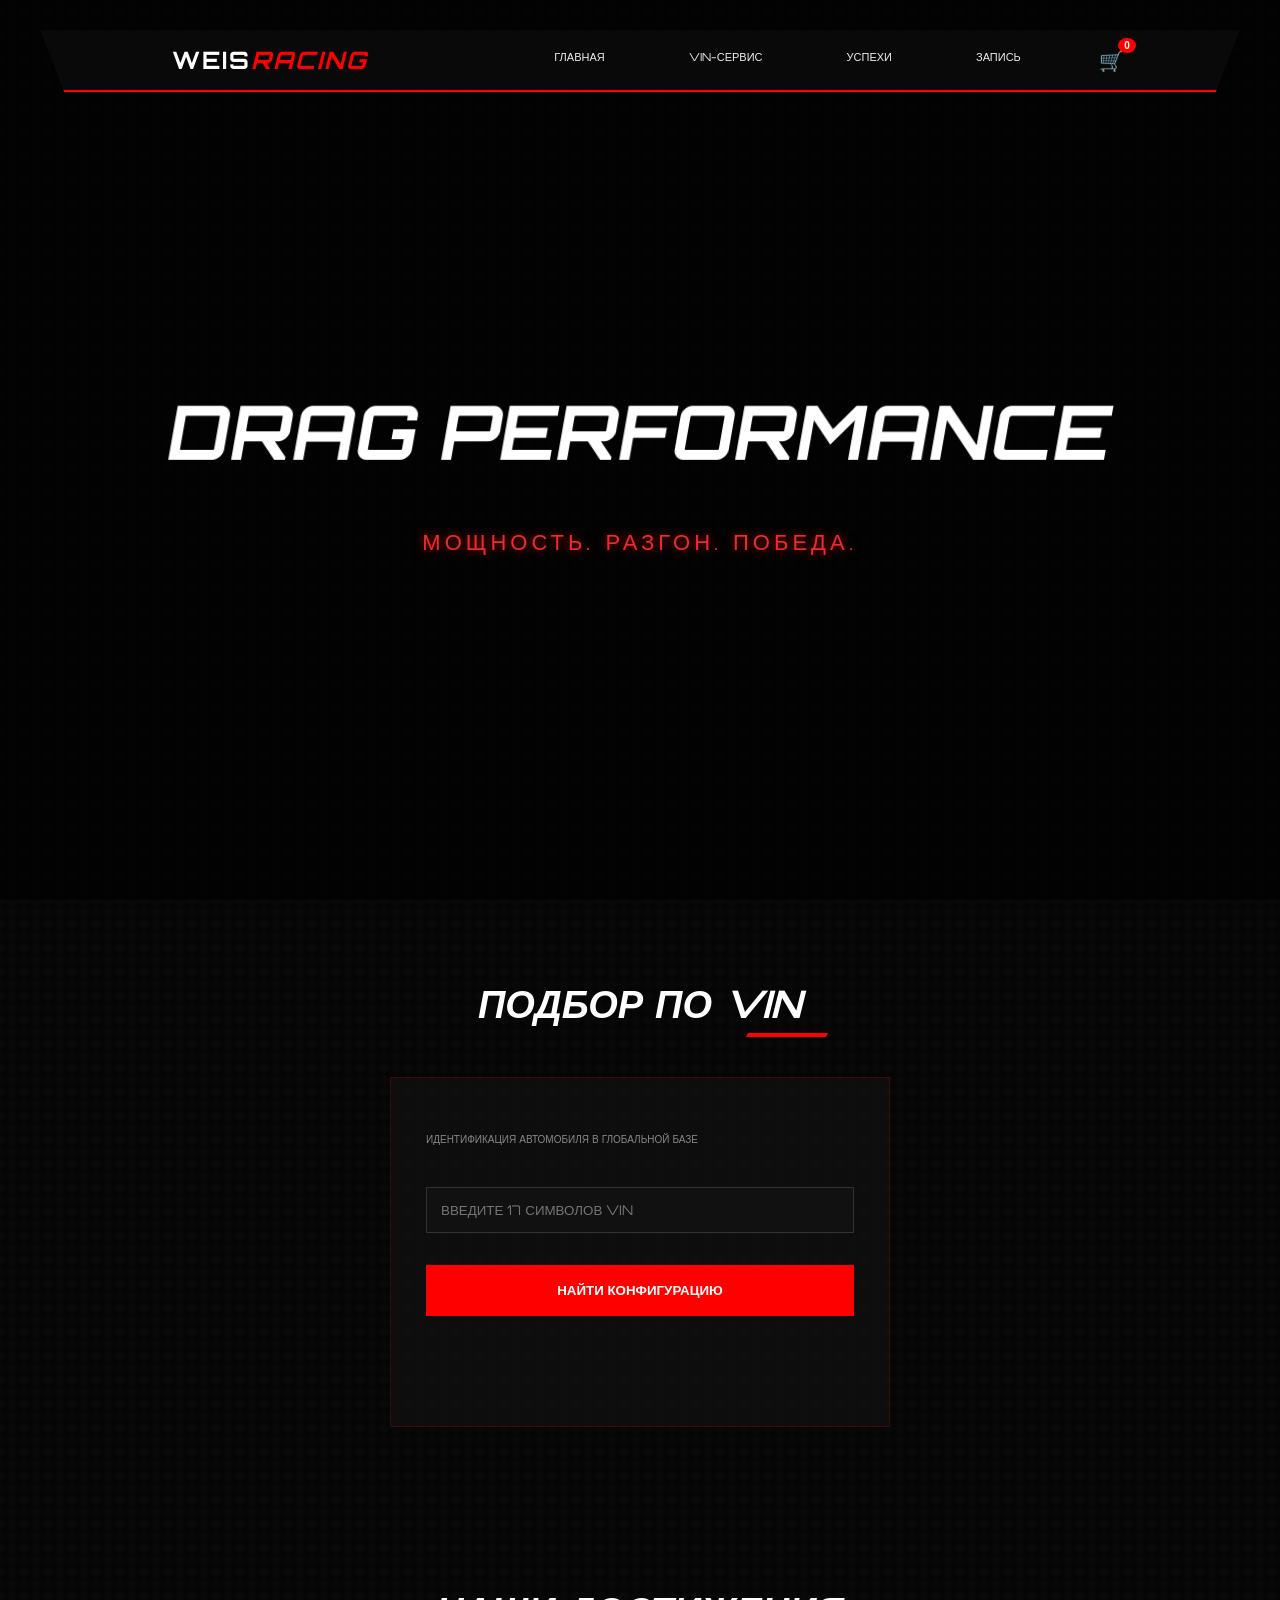
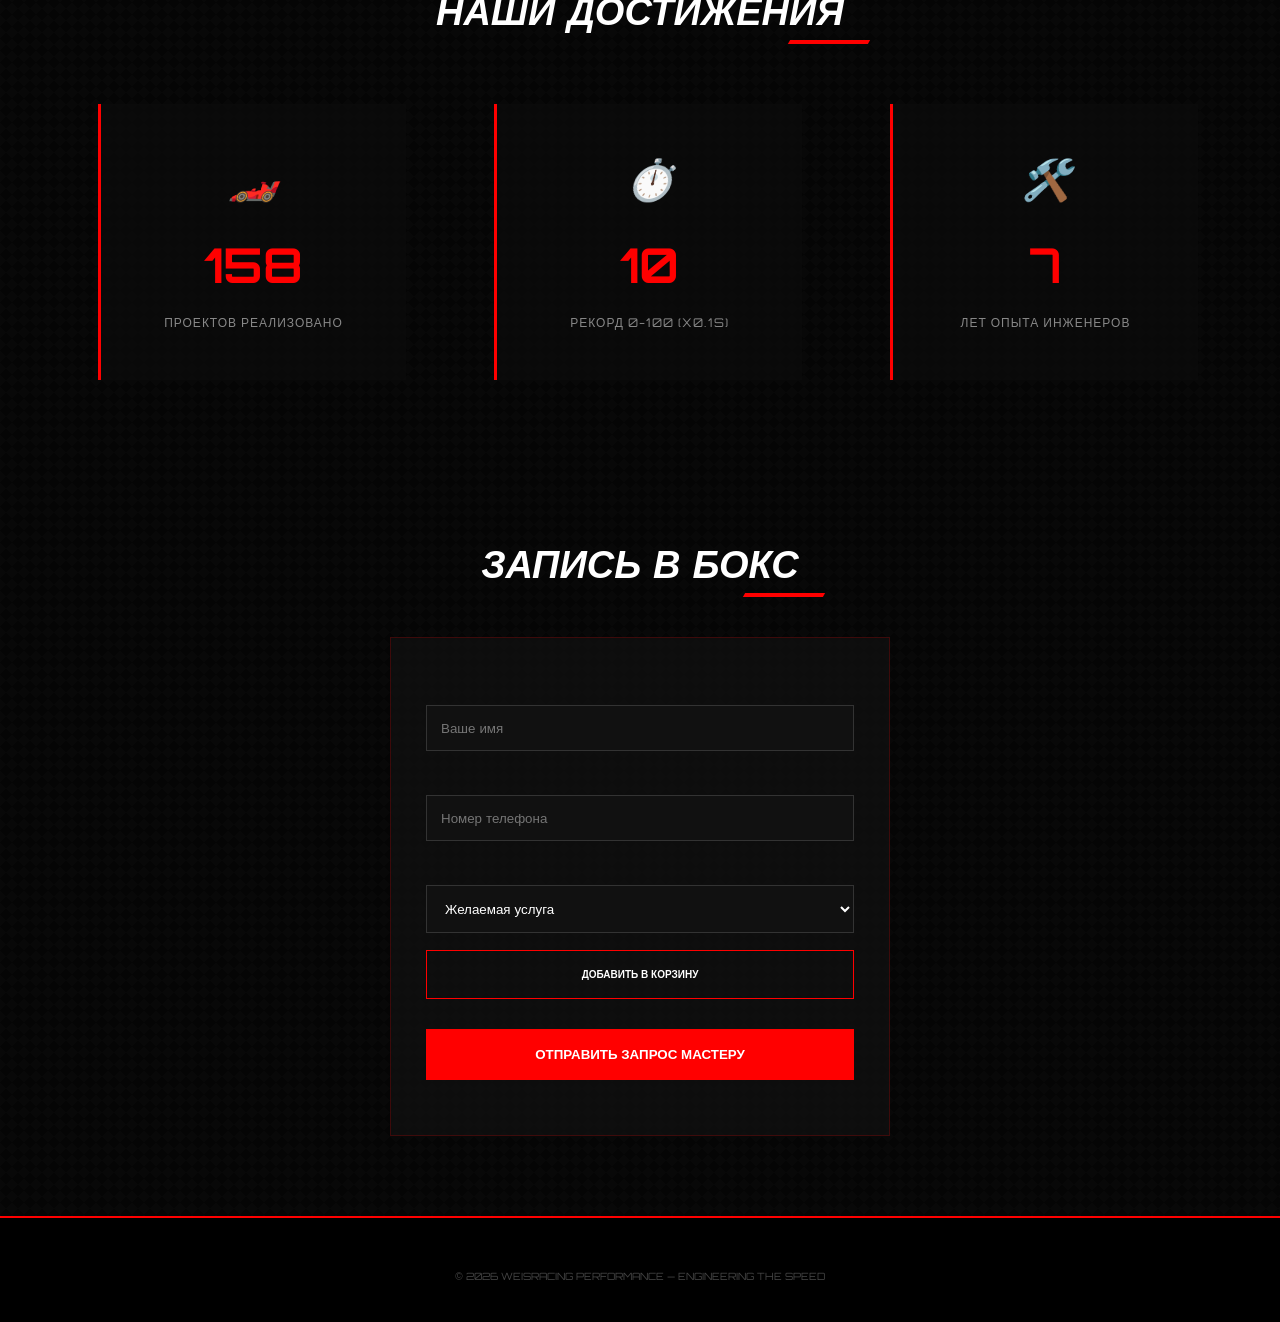
==== commit c9207ff6: "no message" ====
--- a/index.html
+++ b/index.html
@@ -348,6 +348,5 @@
         }
     });
 </script>
-
 </body>
 </html>
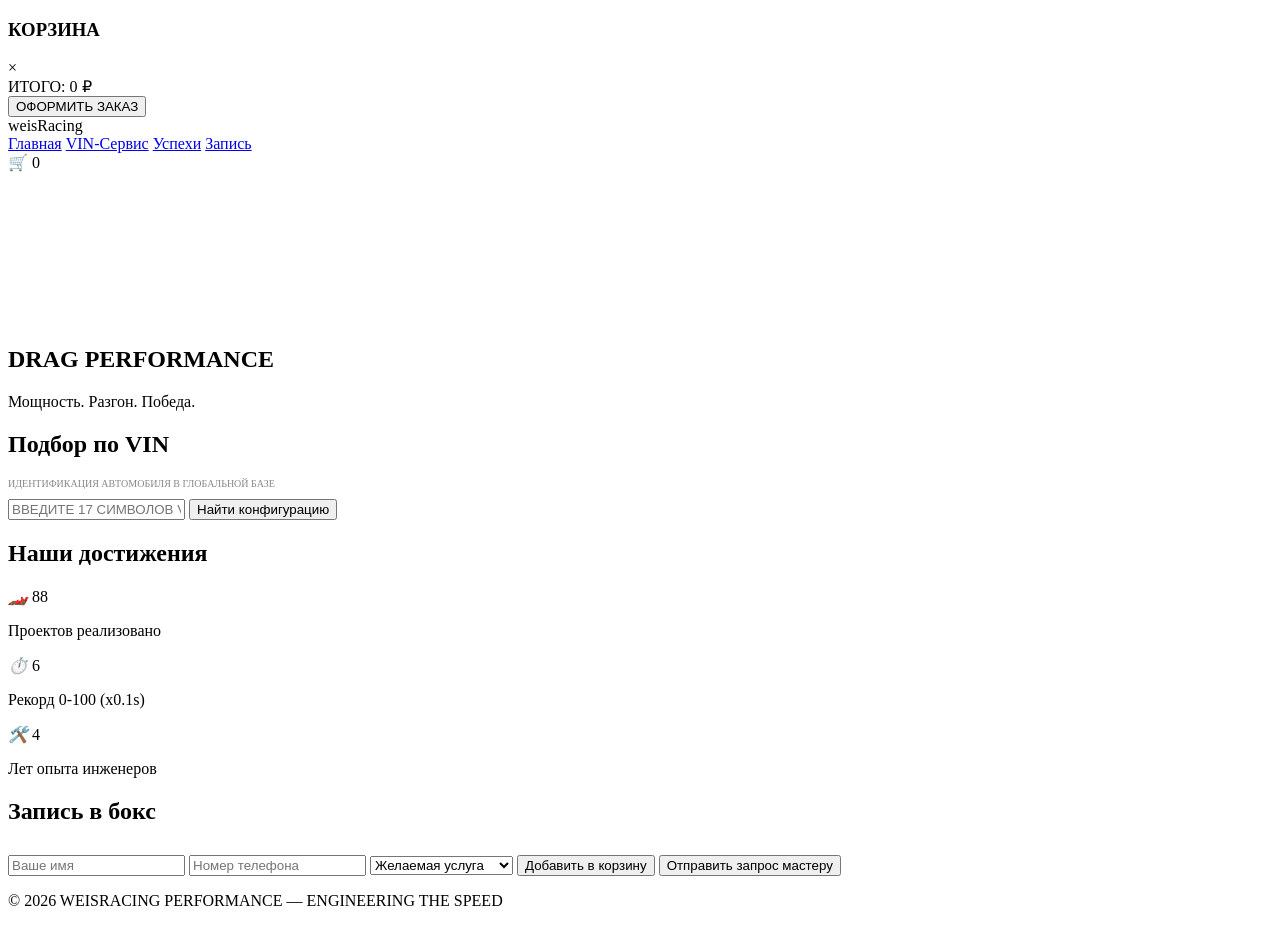
==== commit aeecdc68: "Update index.html" ====
--- a/index.html
+++ b/index.html
@@ -6,141 +6,10 @@
     <title>weisRacing | Drag Performance & Engineering</title>
 
     <link href="https://fonts.googleapis.com/css2?family=Orbitron:wght@400;700&display=swap" rel="stylesheet">
-
-    <style>
-        /* --- ГЛОБАЛЬНЫЕ СТИЛИ --- */
-        * { margin: 0; padding: 0; box-sizing: border-box; }
-        html { scroll-behavior: smooth; }
-        ::-webkit-scrollbar { width: 8px; }
-        ::-webkit-scrollbar-track { background: #050505; }
-        ::-webkit-scrollbar-thumb { background: red; border-radius: 10px; }
-
-        body {
-            font-family: 'Orbitron', sans-serif;
-            background-color: #050505;
-            background-image:
-                    linear-gradient(45deg, #080808 25%, transparent 25%),
-                    linear-gradient(-45deg, #080808 25%, transparent 25%),
-                    linear-gradient(45deg, transparent 75%, #080808 75%),
-                    linear-gradient(-45deg, transparent 75%, #080808 75%);
-            background-size: 12px 12px;
-            color: white;
-            overflow-x: hidden;
-        }
-
-        /* --- АНИМАЦИИ --- */
-        @keyframes heroEnter {
-            0% { opacity: 0; transform: skewX(-10deg) scale(1.3); filter: blur(15px); }
-            100% { opacity: 1; transform: skewX(-10deg) scale(1); filter: blur(0); }
-        }
-
-        @keyframes fadeInUp {
-            0% { opacity: 0; transform: translateY(20px); }
-            100% { opacity: 1; transform: translateY(0); }
-        }
-
-        /* --- ШАПКА --- */
-        header { position: fixed; width: 100%; top: 0; z-index: 1000; background: transparent; padding: 10px 0; }
-        .header-container {
-            max-width: 1200px; margin: 0 auto; background: rgba(10, 10, 10, 0.96);
-            backdrop-filter: blur(15px); display: flex; justify-content: space-between;
-            align-items: center; padding: 15px 40px; border-bottom: 2px solid red;
-            clip-path: polygon(0 0, 100% 0, 98% 100%, 2% 100%);
-        }
-        .logo { font-size: 24px; font-weight: 700; text-transform: uppercase; letter-spacing: 2px; }
-        .logo-r { color: red; font-style: italic; }
-
-        .header-right { display: flex; align-items: center; gap: 30px; }
-        nav { display: flex; gap: 20px; }
-        nav .nav-link { color: #eee; text-decoration: none; font-size: 11px; text-transform: uppercase; transition: 0.3s; }
-        nav .nav-link:hover { color: red; }
-
-        /* СТИЛЬ КОРЗИНЫ В ШАПКЕ */
-        .cart-trigger { position: relative; cursor: pointer; font-size: 20px; transition: 0.3s; }
-        .cart-trigger:hover { color: red; transform: scale(1.1); }
-        .cart-badge {
-            position: absolute; top: -10px; right: -12px; background: red; color: white;
-            font-size: 10px; padding: 2px 6px; border-radius: 50%; font-family: sans-serif; font-weight: bold;
-        }
-
-        /* --- HERO --- */
-        .hero { height: 100vh; display: flex; flex-direction: column; align-items: center; justify-content: center; position: relative; overflow: hidden; text-align: center; }
-        .hero video { position: absolute; width: 100%; height: 100%; object-fit: cover; z-index: 0; }
-        .hero::after { content: ''; position: absolute; width: 100%; height: 100%; background: rgba(0,0,0,0.6); z-index: 1; }
-
-        .hero h2 {
-            font-size: clamp(32px, 8vw, 75px); z-index: 2; text-transform: uppercase;
-            transform: skewX(-10deg); filter: drop-shadow(0 0 15px rgba(255, 0, 0, 0.8));
-            animation: heroEnter 1.2s ease-out forwards;
-        }
-
-        .hero p {
-            margin-top: 30px; font-size: clamp(14px, 4vw, 22px); z-index: 2;
-            text-transform: uppercase; letter-spacing: 4px;
-            color: rgba(255, 50, 50, 0.9); text-shadow: 0 0 10px rgba(255, 0, 0, 0.7);
-            opacity: 0; animation: fadeInUp 1s ease-out 0.8s forwards;
-        }
-
-        /* --- СЕКЦИИ --- */
-        .section { padding: 80px 20px; text-align: center; }
-        .section h2 { font-size: clamp(24px, 5vw, 38px); text-transform: uppercase; margin-bottom: 50px; font-style: italic; position: relative; display: inline-block; }
-        .section h2::after { content: ''; position: absolute; bottom: -10px; right: -25px; width: 80px; height: 4px; background: red; transform: skewX(-30deg); }
-
-        /* --- ДОСТИЖЕНИЯ --- */
-        .stats { display: flex; justify-content: center; gap: 30px; margin-top: 20px; flex-wrap: wrap; max-width: 1200px; margin-left: auto; margin-right: auto; }
-        .stat {
-            flex: 1; min-width: 250px; padding: 30px; background: rgba(10,10,10,0.8);
-            border-left: 3px solid red; opacity: 0; transform: translateY(30px); transition: 0.8s ease-out;
-        }
-        .stat.active { opacity: 1; transform: translateY(0); }
-        .stat-icon { font-size: 40px; display: block; margin-bottom: 10px; }
-        .stat span { display: block; font-size: 48px; color: red; font-weight: bold; }
-        .stat p { font-size: 12px; color: #888; text-transform: uppercase; letter-spacing: 1px; }
-
-        /* --- КАРТОЧКИ ФОРМ --- */
-        .card-box {
-            max-width: 500px; margin: 0 auto; text-align: left; padding: 35px;
-            background: rgba(15, 15, 15, 0.9); border: 1px solid rgba(255, 0, 0, 0.2);
-            transition: 0.4s; position: relative;
-        }
-        .card-box input, .card-box select { width: 100%; padding: 14px; margin: 12px 0; background: #111; border: 1px solid #333; color: white; font-family: inherit; outline: none; }
-        .card-box button { width: 100%; padding: 18px; background: red; border: none; color: white; font-weight: bold; cursor: pointer; text-transform: uppercase; transition: 0.3s; }
-        .card-box button:hover { background: #b30000; }
-
-        /* Кнопка "В корзину" внутри селекта/формы */
-        .add-to-cart-btn { background: transparent !important; border: 1px solid red !important; margin-top: 5px !important; font-size: 10px; }
-        .add-to-cart-btn:hover { background: red !important; }
-
-        .res-box { margin-top: 15px; font-size: 13px; color: #aaa; min-height: 20px; }
-
-        /* --- ВЫЕЗЖАЮЩАЯ КОРЗИНА --- */
-        .side-cart {
-            position: fixed; top: 0; right: -400px; width: 380px; height: 100%;
-            background: rgba(5, 5, 5, 0.98); backdrop-filter: blur(20px);
-            z-index: 2000; transition: 0.5s cubic-bezier(0.4, 0, 0.2, 1);
-            border-left: 2px solid red; padding: 40px;
-            display: flex; flex-direction: column;
-        }
-        .side-cart.open { right: 0; }
-        .cart-header { display: flex; justify-content: space-between; align-items: center; border-bottom: 1px solid #222; padding-bottom: 20px; margin-bottom: 20px; }
-        .cart-close { cursor: pointer; color: red; font-size: 24px; }
-        .cart-items-list { flex-grow: 1; overflow-y: auto; }
-        .cart-item { display: flex; justify-content: space-between; align-items: center; background: #111; padding: 15px; margin-bottom: 10px; border-left: 2px solid red; }
-        .cart-item-title { font-size: 12px; text-transform: uppercase; }
-        .cart-item-remove { color: #555; cursor: pointer; transition: 0.3s; }
-        .cart-item-remove:hover { color: red; }
-        .cart-footer { border-top: 1px solid #222; padding-top: 20px; }
-        .total-price { font-size: 20px; text-align: right; margin-bottom: 20px; }
-        .checkout-btn { width: 100%; padding: 15px; background: red; color: white; border: none; font-weight: bold; text-transform: uppercase; cursor: pointer; }
-
-        footer { padding: 40px; background: #000; border-top: 2px solid red; text-align: center; color: #444; font-size: 10px; }
-
-        @media (max-width: 768px) {
-            .header-container { clip-path: none; flex-direction: column; }
-            .hero h2 { font-size: 32px; }
-            .side-cart { width: 100%; right: -100%; }
-        }
-    </style>
+    <link rel="stylesheet" type="text/css" href="styles.css">
+    <script src = "script.js"></script>
+
+
 </head>
 <body>
 
@@ -158,79 +27,108 @@
 </div>
 
 <header>
-        <div class="header-container">
-            <div class="logo">weis<span class="logo-r">Racing</span></div>
-    <div class="header-right">
-                <nav>
-                    <a href="#" class="nav-link">Главная</a>
-                    <a href="#vin" class="nav-link">VIN-Сервис</a>
-                    <a href="#achievements" class="nav-link">Успехи</a>
-                    <a href="#booking" class="nav-link">Запись</a>
-                </nav>
-        <div class="cart-trigger" onclick="toggleCart()">
-            🛒 <span class="cart-badge" id="cartBadge">0</span>
-        </div>
-    </div>
-        </div>
+     
+    <div class="header-container">
+         
+        <div class="logo">weis<span class="logo-r">Racing</span></div>
+        <div class="header-right">
+             
+            <nav>
+                <a href="#" class="nav-link">Главная</a>
+                <a href="#vin" class="nav-link">VIN-Сервис</a>
+                <a href="#achievements" class="nav-link">Успехи</a>
+                <a href="#booking" class="nav-link">Запись</a>
+                 
+            </nav>
+            <div class="cart-trigger" onclick="toggleCart()">
+                🛒 <span class="cart-badge" id="cartBadge">0</span>
+            </div>
+        </div>
+         
+    </div>
 </header>
 
 <section class="hero">
-        <video autoplay muted loop playsinline><source src="cars.mp4" type="video/mp4"></video>
-        <h2>DRAG PERFORMANCE</h2>
-        <p>Мощность. Разгон. Победа.</p>
+     
+    <video autoplay muted loop playsinline>
+        <source src="cars.mp4" type="video/mp4">
+    </video>
+    <h2>DRAG PERFORMANCE</h2>
+    <p>Мощность. Разгон. Победа.</p>
 </section>
 
 <section id="vin" class="section">
-        <h2>Подбор по VIN</h2>
-        <div class="card-box">
-            <p style="font-size: 10px; color: #888; margin-bottom: 10px; text-transform: uppercase;">Идентификация автомобиля в глобальной базе</p>
-            <input type="text" id="vin-input" placeholder="Введите 17 символов VIN" maxlength="17" style="text-transform: uppercase;">
-            <button onclick="checkVin()">Найти конфигурацию</button>
-            <div id="vin-res" class="res-box"></div>
-        </div>
+    <h2>Подбор по VIN</h2>
+     
+    <div class="card-box">
+        <p style="font-size: 10px; color: #888; margin-bottom: 10px; text-transform: uppercase;">Идентификация
+        автомобиля в глобальной базе</p>
+        <input type="text" id="vin-input" placeholder="Введите 17 символов VIN" maxlength="17"
+                       style="text-transform: uppercase;">
+         
+        <button onclick="checkVin()">Найти конфигурацию</button>
+         
+        <div id="vin-res" class="res-box"></div>
+         
+    </div>
 </section>
 
 <section id="achievements" class="section">
-        <h2>Наши достижения</h2>
-        <div class="stats">
-            <div class="stat">
-                <i class="stat-icon">🏎️</i>
-                <span class="counter" data-target="350">0</span>
-                <p>Проектов реализовано</p>
-            </div>
-            <div class="stat">
-                <i class="stat-icon">⏱️</i>
-                <span class="counter" data-target="21">0</span>
-                <p>Рекорд 0-100 (x0.1s)</p>
-            </div>
-            <div class="stat">
-                <i class="stat-icon">🛠️</i>
-                <span class="counter" data-target="15">0</span>
-                <p>Лет опыта инженеров</p>
-            </div>
-        </div>
+    <h2>Наши достижения</h2>
+     
+    <div class="stats">
+         
+        <div class="stat">
+            <i class="stat-icon">🏎️</i>
+            <span class="counter" data-target="350">0</span>
+             <p>Проектов реализовано</p>
+             
+        </div>
+         
+        <div class="stat">
+            <i class="stat-icon">⏱️</i>
+            <span class="counter" data-target="21">0</span>
+            <p>Рекорд 0-100 (x0.1s)</p>
+             
+        </div>
+         
+        <div class="stat">
+            <i class="stat-icon">🛠️</i>
+            <span class="counter" data-target="15">0</span>
+            <p>Лет опыта инженеров</p>
+             
+        </div>
+         
+    </div>
 </section>
 
 <section id="booking" class="section">
-        <h2>Запись в бокс</h2>
-        <div class="card-box">
-    <form onsubmit="event.preventDefault(); alert('Заявка принята! Инженер свяжется с вами в ближайшее время.');">
-                <input type="text" placeholder="Ваше имя" required>
-                <input type="tel" placeholder="Номер телефона" required>
-                <select id="serviceSelect" required>
-                    <option value="" disabled selected>Желаемая услуга</option>
-                    <option data-price="25000">Чип-тюнинг Stage 1</option>
-                    <option data-price="45000">Чип-тюнинг Stage 2</option>
-                    <option data-price="15000">Диагностика ЭБУ</option>
-                </select>
-        <button type="button" class="add-to-cart-btn" onclick="addToCartFromForm()">Добавить в корзину</button>
-                <button type="submit" style="margin-top: 10px;">Отправить запрос мастеру</button>
-    </form>
-        </div>
+    <h2>Запись в бокс</h2>
+     
+    <div class="card-box">
+        <form onsubmit="event.preventDefault(); alert('Заявка принята! Инженер свяжется с вами в ближайшее время.');">
+            <input type="text" placeholder="Ваше имя" required>
+            <input type="tel" placeholder="Номер телефона" required>
+            <select id="serviceSelect" required>
+             
+            <option value="" disabled selected>Желаемая услуга</option>
+             
+            <option data-price="25000">Чип-тюнинг Stage 1</option>
+             
+            <option data-price="45000">Чип-тюнинг Stage 2</option>
+             
+            <option data-price="15000">Диагностика ЭБУ</option>
+            </select>
+            <button type="button" class="add-to-cart-btn" onclick="addToCartFromForm()">Добавить в корзину</button>
+             
+            <button type="submit" style="margin-top: 10px;">Отправить запрос мастеру</button>
+        </form>
+         
+    </div>
 </section>
 
 <footer>
-        <p>© 2026 WEISRACING PERFORMANCE — ENGINEERING THE SPEED</p>
+    <p>© 2026 WEISRACING PERFORMANCE — ENGINEERING THE SPEED</p>
 </footer>
 
 <script>
@@ -258,7 +156,7 @@
 
         cart.push(item);
         updateCartUI();
-        if(!document.getElementById('sideCart').classList.contains('open')) toggleCart();
+        if (!document.getElementById('sideCart').classList.contains('open')) toggleCart();
     }
 
     function removeFromCart(id) {
@@ -299,7 +197,10 @@
     async function checkVin() {
         const vin = document.getElementById('vin-input').value.toUpperCase();
         const res = document.getElementById('vin-res');
-        if(vin.length !== 17) { res.innerHTML = "<span style='color:red'>ОШИБКА: НУЖНО 17 СИМВОЛОВ</span>"; return; }
+        if (vin.length !== 17) {
+            res.innerHTML = "<span style='color:red'>ОШИБКА: НУЖНО 17 СИМВОЛОВ</span>";
+            return;
+        }
 
         res.innerText = "ЗАПРОС К СЕРВЕРУ NHTSA...";
         try {
@@ -309,10 +210,14 @@
             const model = data.Results.find(i => i.VariableId === 28)?.Value;
             const year = data.Results.find(i => i.VariableId === 29)?.Value;
 
-            if(brand) {
+            if (brand) {
                 res.innerHTML = `НАЙДЕНО: <span style="color:white">${year || ''} ${brand} ${model || ''}</span><br><p style="color:red; font-size:10px; margin-top:5px;">ДАННЫЕ ПЕРЕДАНЫ МАСТЕРУ ДЛЯ ОЦЕНКИ STAGE</p>`;
-            } else { res.innerText = "АВТОМОБИЛЬ НЕ НАЙДЕН В БАЗЕ"; }
-        } catch(e) { res.innerText = "ОШИБКА ПОДКЛЮЧЕНИЯ К БАЗЕ"; }
+            } else {
+                res.innerText = "АВТОМОБИЛЬ НЕ НАЙДЕН В БАЗЕ";
+            }
+        } catch (e) {
+            res.innerText = "ОШИБКА ПОДКЛЮЧЕНИЯ К БАЗЕ";
+        }
     }
 
     // АНИМАЦИЯ ДОСТИЖЕНИЙ
@@ -331,7 +236,9 @@
                 if (current < target) {
                     c.innerText = Math.ceil(current);
                     setTimeout(update, 40);
-                } else { c.innerText = target; }
+                } else {
+                    c.innerText = target;
+                }
             };
             update();
         });
@@ -348,5 +255,6 @@
         }
     });
 </script>
+
 </body>
-</html>+</html>
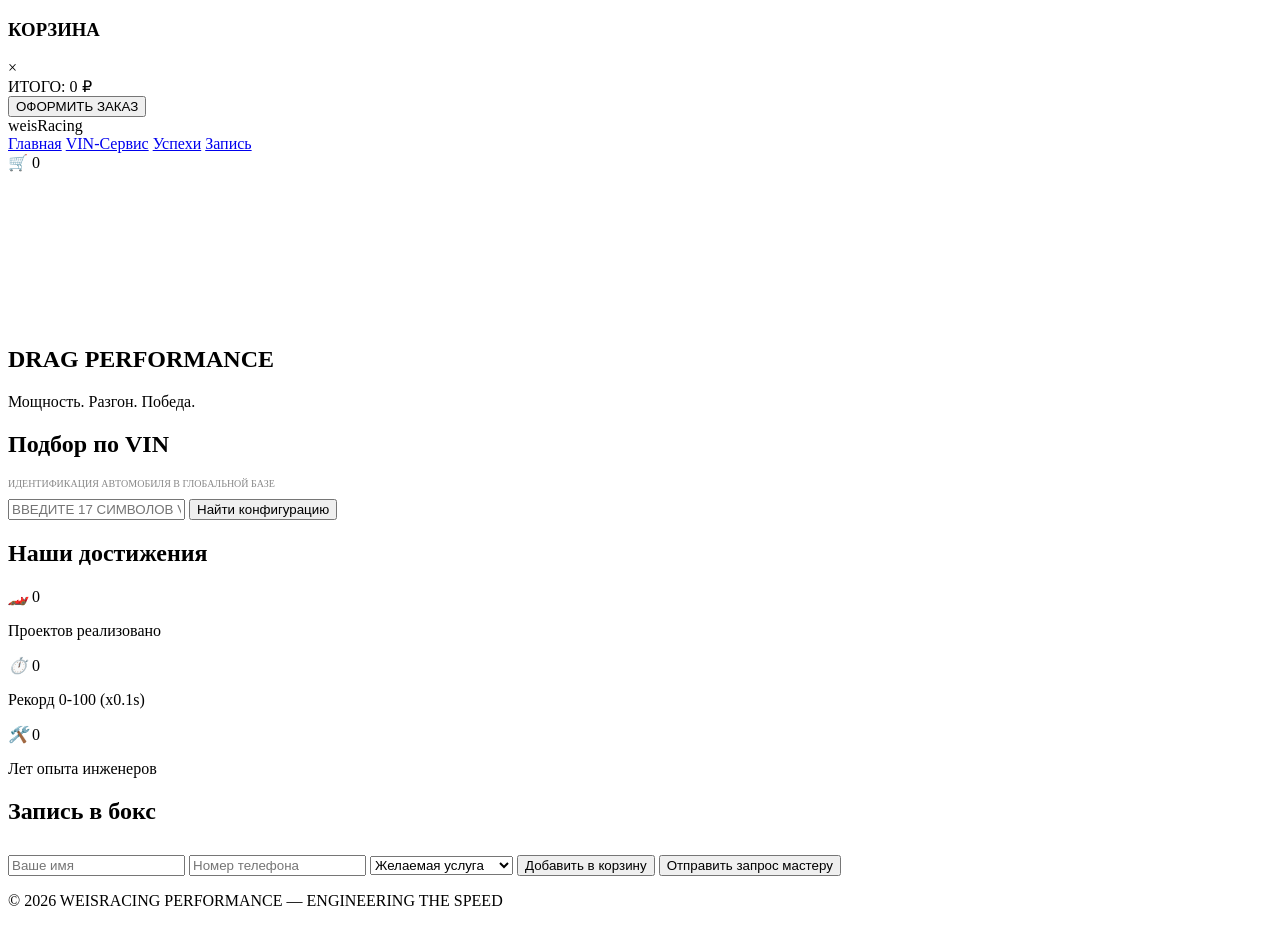
==== commit 383b13ad: "Update index.html" ====
--- a/index.html
+++ b/index.html
@@ -6,10 +6,7 @@
     <title>weisRacing | Drag Performance & Engineering</title>
 
     <link href="https://fonts.googleapis.com/css2?family=Orbitron:wght@400;700&display=swap" rel="stylesheet">
-    <link rel="stylesheet" type="text/css" href="styles.css">
-    <script src = "script.js"></script>
-
-
+    <link rel="stylesheet" href="style.css">
 </head>
 <body>
 
@@ -19,7 +16,7 @@
         <span class="cart-close" onclick="toggleCart()">×</span>
     </div>
     <div id="cartItemsList" class="cart-items-list">
-    </div>
+        </div>
     <div class="cart-footer">
         <div class="total-price">ИТОГО: <span id="cartTotal">0</span> ₽</div>
         <button class="checkout-btn" onclick="alert('Переход к оплате...')">ОФОРМИТЬ ЗАКАЗ</button>
@@ -27,31 +24,25 @@
 </div>
 
 <header>
-     
     <div class="header-container">
-         
         <div class="logo">weis<span class="logo-r">Racing</span></div>
         <div class="header-right">
-             
             <nav>
                 <a href="#" class="nav-link">Главная</a>
                 <a href="#vin" class="nav-link">VIN-Сервис</a>
                 <a href="#achievements" class="nav-link">Успехи</a>
                 <a href="#booking" class="nav-link">Запись</a>
-                 
             </nav>
             <div class="cart-trigger" onclick="toggleCart()">
                 🛒 <span class="cart-badge" id="cartBadge">0</span>
             </div>
         </div>
-         
     </div>
 </header>
 
 <section class="hero">
-     
     <video autoplay muted loop playsinline>
-        <source src="cars.mp4" type="video/mp4">
+        <source src="../vids/cars.mp4" type="video/mp4">
     </video>
     <h2>DRAG PERFORMANCE</h2>
     <p>Мощность. Разгон. Победа.</p>
@@ -59,71 +50,50 @@
 
 <section id="vin" class="section">
     <h2>Подбор по VIN</h2>
-     
     <div class="card-box">
-        <p style="font-size: 10px; color: #888; margin-bottom: 10px; text-transform: uppercase;">Идентификация
-        автомобиля в глобальной базе</p>
-        <input type="text" id="vin-input" placeholder="Введите 17 символов VIN" maxlength="17"
-                       style="text-transform: uppercase;">
-         
+        <p style="font-size: 10px; color: #888; margin-bottom: 10px; text-transform: uppercase;">Идентификация автомобиля в глобальной базе</p>
+        <input type="text" id="vin-input" placeholder="Введите 17 символов VIN" maxlength="17" style="text-transform: uppercase;">
         <button onclick="checkVin()">Найти конфигурацию</button>
-         
         <div id="vin-res" class="res-box"></div>
-         
     </div>
 </section>
 
 <section id="achievements" class="section">
     <h2>Наши достижения</h2>
-     
     <div class="stats">
-         
         <div class="stat">
             <i class="stat-icon">🏎️</i>
             <span class="counter" data-target="350">0</span>
-             <p>Проектов реализовано</p>
-             
+            <p>Проектов реализовано</p>
         </div>
-         
         <div class="stat">
             <i class="stat-icon">⏱️</i>
             <span class="counter" data-target="21">0</span>
             <p>Рекорд 0-100 (x0.1s)</p>
-             
         </div>
-         
         <div class="stat">
             <i class="stat-icon">🛠️</i>
             <span class="counter" data-target="15">0</span>
             <p>Лет опыта инженеров</p>
-             
         </div>
-         
     </div>
 </section>
 
 <section id="booking" class="section">
     <h2>Запись в бокс</h2>
-     
     <div class="card-box">
         <form onsubmit="event.preventDefault(); alert('Заявка принята! Инженер свяжется с вами в ближайшее время.');">
             <input type="text" placeholder="Ваше имя" required>
             <input type="tel" placeholder="Номер телефона" required>
             <select id="serviceSelect" required>
-             
-            <option value="" disabled selected>Желаемая услуга</option>
-             
-            <option data-price="25000">Чип-тюнинг Stage 1</option>
-             
-            <option data-price="45000">Чип-тюнинг Stage 2</option>
-             
-            <option data-price="15000">Диагностика ЭБУ</option>
+                <option value="" disabled selected>Желаемая услуга</option>
+                <option data-price="25000">Чип-тюнинг Stage 1</option>
+                <option data-price="45000">Чип-тюнинг Stage 2</option>
+                <option data-price="15000">Диагностика ЭБУ</option>
             </select>
             <button type="button" class="add-to-cart-btn" onclick="addToCartFromForm()">Добавить в корзину</button>
-             
             <button type="submit" style="margin-top: 10px;">Отправить запрос мастеру</button>
         </form>
-         
     </div>
 </section>
 
@@ -131,130 +101,6 @@
     <p>© 2026 WEISRACING PERFORMANCE — ENGINEERING THE SPEED</p>
 </footer>
 
-<script>
-    // ЛОГИКА КОРЗИНЫ
-    let cart = JSON.parse(localStorage.getItem('weisCart')) || [];
-
-    function toggleCart() {
-        document.getElementById('sideCart').classList.toggle('open');
-    }
-
-    function addToCartFromForm() {
-        const select = document.getElementById('serviceSelect');
-        const selectedOption = select.options[select.selectedIndex];
-
-        if (select.value === "") {
-            alert("Выберите услугу!");
-            return;
-        }
-
-        const item = {
-            id: Date.now(),
-            name: selectedOption.text,
-            price: parseInt(selectedOption.getAttribute('data-price'))
-        };
-
-        cart.push(item);
-        updateCartUI();
-        if (!document.getElementById('sideCart').classList.contains('open')) toggleCart();
-    }
-
-    function removeFromCart(id) {
-        cart = cart.filter(item => item.id !== id);
-        updateCartUI();
-    }
-
-    function updateCartUI() {
-        const list = document.getElementById('cartItemsList');
-        const badge = document.getElementById('cartBadge');
-        const total = document.getElementById('cartTotal');
-
-        list.innerHTML = '';
-        let totalPrice = 0;
-
-        cart.forEach(item => {
-            totalPrice += item.price;
-            list.innerHTML += `
-            <div class="cart-item">
-                <div class="cart-item-info">
-                    <div class="cart-item-title">${item.name}</div>
-                    <div style="color:red; font-size:12px;">${item.price.toLocaleString()} ₽</div>
-                </div>
-                <div class="cart-item-remove" onclick="removeFromCart(${item.id})">×</div>
-            </div>
-        `;
-        });
-
-        badge.innerText = cart.length;
-        total.innerText = totalPrice.toLocaleString();
-        localStorage.setItem('weisCart', JSON.stringify(cart));
-    }
-
-    // Инициализация корзины при загрузке
-    updateCartUI();
-
-    // ЛОГИКА VIN
-    async function checkVin() {
-        const vin = document.getElementById('vin-input').value.toUpperCase();
-        const res = document.getElementById('vin-res');
-        if (vin.length !== 17) {
-            res.innerHTML = "<span style='color:red'>ОШИБКА: НУЖНО 17 СИМВОЛОВ</span>";
-            return;
-        }
-
-        res.innerText = "ЗАПРОС К СЕРВЕРУ NHTSA...";
-        try {
-            const response = await fetch(`https://vpic.nhtsa.dot.gov/api/vehicles/decodevin/${vin}?format=json`);
-            const data = await response.json();
-            const brand = data.Results.find(i => i.VariableId === 26)?.Value;
-            const model = data.Results.find(i => i.VariableId === 28)?.Value;
-            const year = data.Results.find(i => i.VariableId === 29)?.Value;
-
-            if (brand) {
-                res.innerHTML = `НАЙДЕНО: <span style="color:white">${year || ''} ${brand} ${model || ''}</span><br><p style="color:red; font-size:10px; margin-top:5px;">ДАННЫЕ ПЕРЕДАНЫ МАСТЕРУ ДЛЯ ОЦЕНКИ STAGE</p>`;
-            } else {
-                res.innerText = "АВТОМОБИЛЬ НЕ НАЙДЕН В БАЗЕ";
-            }
-        } catch (e) {
-            res.innerText = "ОШИБКА ПОДКЛЮЧЕНИЯ К БАЗЕ";
-        }
-    }
-
-    // АНИМАЦИЯ ДОСТИЖЕНИЙ
-    const statsSection = document.querySelector('.stats');
-    const statCards = document.querySelectorAll('.stat');
-    const counters = document.querySelectorAll('.counter');
-    let started = false;
-
-    function startCounters() {
-        counters.forEach(c => {
-            const target = +c.dataset.target;
-            let current = 0;
-            const increment = target / 40;
-            const update = () => {
-                current += increment;
-                if (current < target) {
-                    c.innerText = Math.ceil(current);
-                    setTimeout(update, 40);
-                } else {
-                    c.innerText = target;
-                }
-            };
-            update();
-        });
-    }
-
-    window.addEventListener('scroll', () => {
-        const rect = statsSection.getBoundingClientRect();
-        if (!started && rect.top < window.innerHeight - 100) {
-            started = true;
-            statCards.forEach((card, index) => {
-                setTimeout(() => card.classList.add('active'), index * 200);
-            });
-            startCounters();
-        }
-    });
-</script>
-
+<script src="script.js"></script>
 </body>
 </html>
